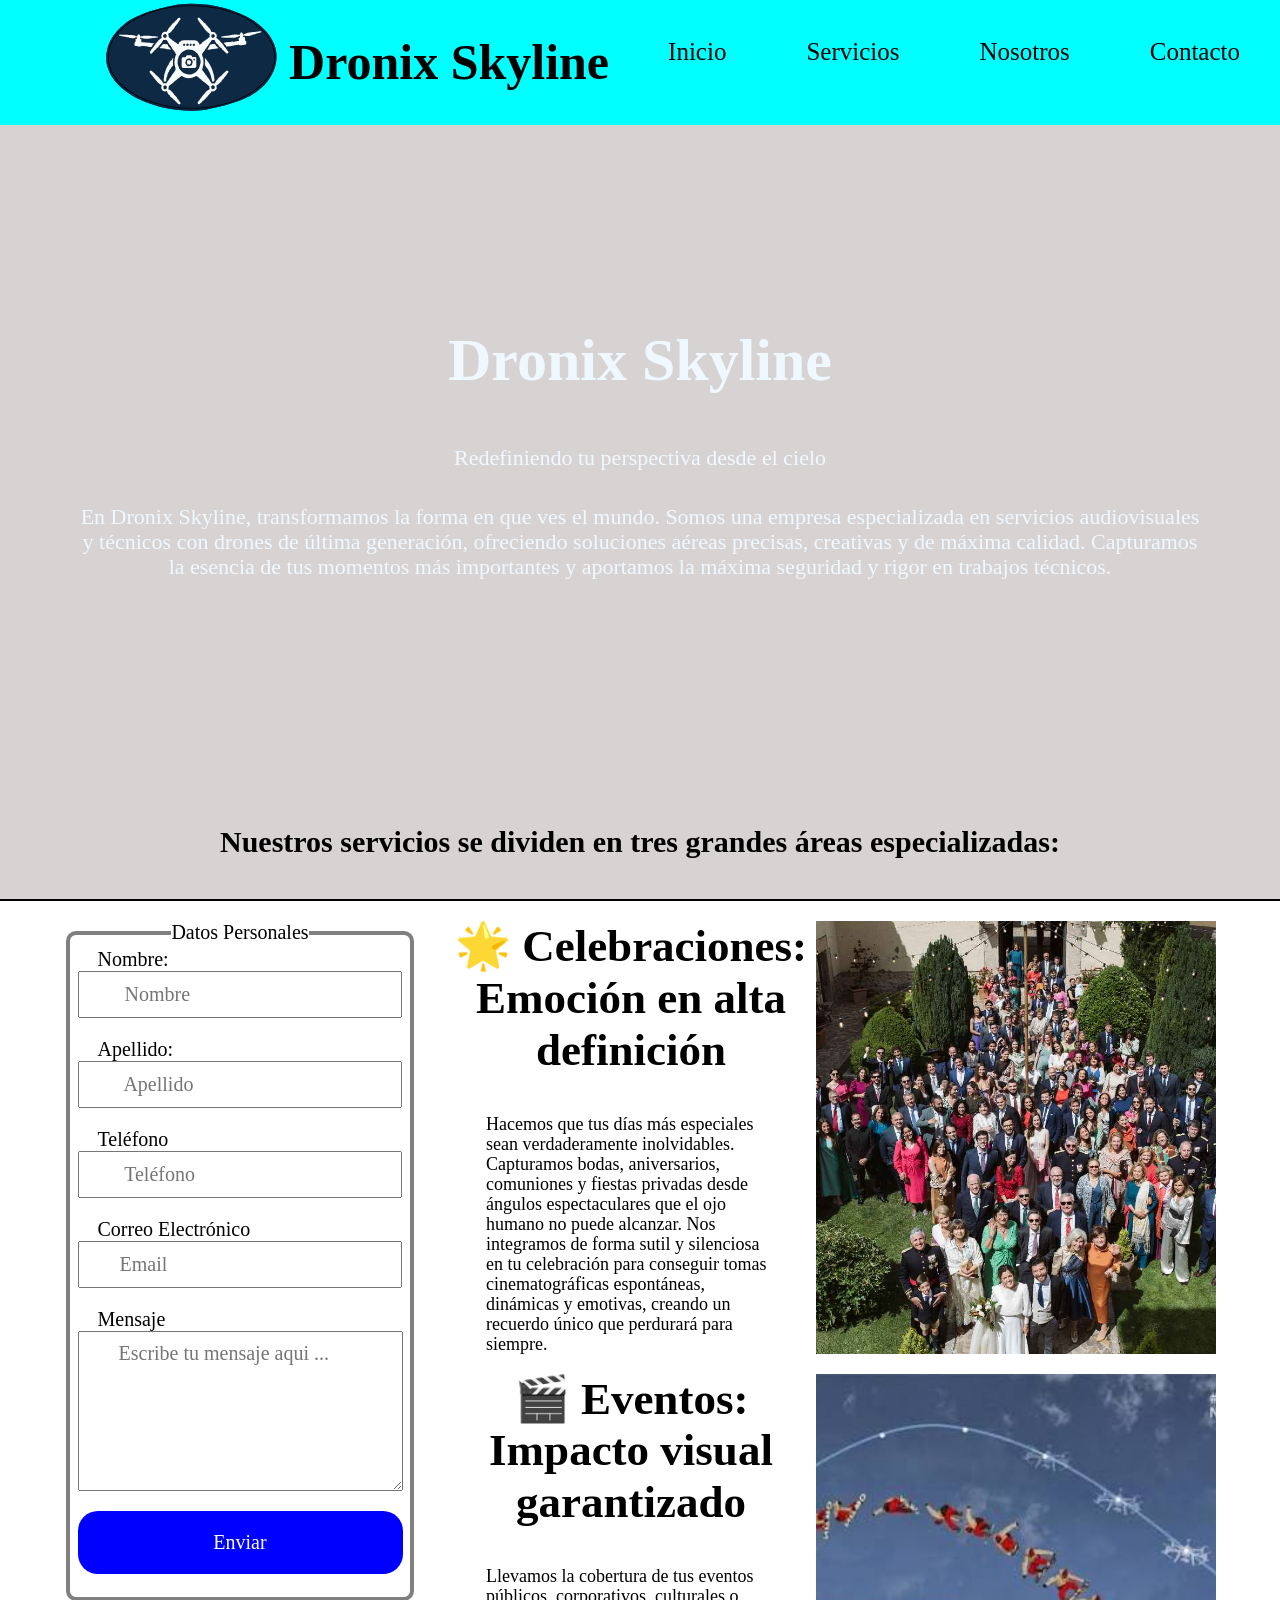
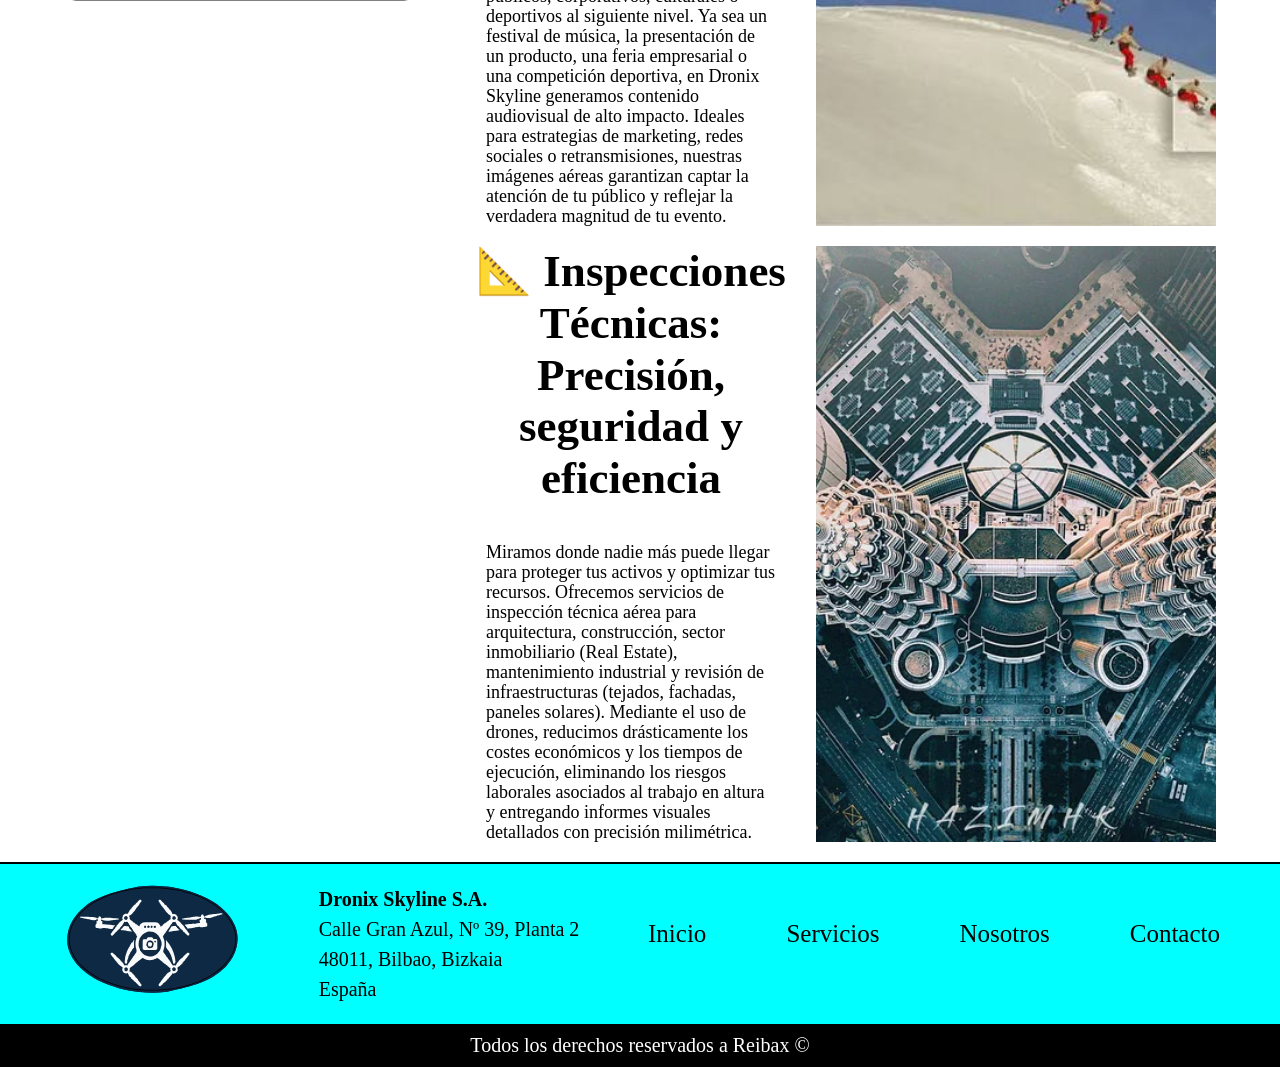
==== index.html @ 25b969e3 "feat:cambios nuevos html css pte responsive" ====
<!DOCTYPE html>
<html lang="es">
<head>
    <meta charset="UTF-8">
    <meta name="viewport" content="width=device-width, initial-scale=1.0">
    <meta name="author" content="Reibax &copy">
    <meta name="description" content="Alquiler de drones con piloto.">
    <link rel="icon" href="img/logo.svg" type="image/svg">
    <link rel="stylesheet" href="css/normalize.css">
    <link rel="stylesheet" href="css/style.css">
    <title>Dronix Skyline</title>
</head>
<body>
    <header>
        <div class="header__logo">
            <img src="img/logo.svg" width="200px" height="120px" alt="logo">
            <h1>Dronix Skyline</h1>
        </div>
        <nav >
            <a href="index.html">Inicio</a>
            <a href="servicios.html">Servicios</a>
            <a href="nosotros.html">Nosotros</a>
            <a href="contacto.html">Contacto</a>
        </nav>
    </header> 

    <section class="descripcion ">
        <div class="descripcion__intro ">
            <!-- <div class="descripcion__video"> -->
                    <video autoplay muted loop >
                        <source src=" img/video drone-1.mp4" type="video/mp4">
                    </video>
            <!-- </div> -->
                <div class="descripcion__text">
                    <div class="descripcion__text--grup">
                        <h2>Dronix Skyline </h2>
                        <p>Redefiniendo tu perspectiva desde el cielo</p>
                        <p>En Dronix Skyline, transformamos la forma en que ves el mundo. Somos una empresa especializada en servicios audiovisuales y técnicos con drones de última generación, ofreciendo soluciones aéreas precisas, creativas y de máxima calidad. Capturamos la esencia de tus momentos más importantes y aportamos la máxima seguridad y rigor en trabajos técnicos.</p>
                    </div>
                </div>    
         </div>   <!--  fin  descripcion--intro -->
         
        <h3 class="descripcion__fin">Nuestros servicios se dividen en tres grandes áreas especializadas:</h3>

        <!-- <img src="img/drone-job3.jpg" alt="image dron"> -->
    </section>
    <menu class="menu_index" >
         <aside class="aside_index">
            <form action="presupuesto.php" method="post">
                <fieldset class="fieldset_index">
                    <legend>Datos Personales</legend>
                        <label for="nombre">Nombre:</label>
                        <input type="text" id="nombre" name="nombre" placeholder=" Nombre">
                        <label for="apellido">Apellido:</label>
                        <input type="text" id="apellido" name="apellido" placeholder=" Apellido">
                        <label for="telefono">Teléfono</label>
                        <input type="tel" id="telefono" name="telefono" placeholder=" Teléfono">
                        <label for="email">Correo Electrónico </label>
                        <input type="email" id="email" name="email" placeholder="Email">
                        <label for="mensaje">Mensaje</label>
                        <textarea name="mensaje" id="mensaje" rows="6" cols="20" placeholder="Escribe tu mensaje aqui ..."></textarea>
                        <button class="button_index" type="submit">Enviar</button>
                </fieldset>  
                
                <!-- <fieldset>
                    <legend>Presupuesto</legend>
                        <label for="fecha-cita">Fecha: </label>
                        <input type="date" id="fecha-cita" name="fecha-cita">
                        <label for="trabajo">Trabajo</label>
                        <select name="trabajo" id="trabajo">
                            <option value="">--Selecciona trabajo--</option>
                            <option value="celebraciones">Celebraciones</option>
                            <option value="eventos">Eventos</option>
                            <option value="inspecciones">Inspecciones</option>
                        </select>
                        
                        <label for="subir-img">Envia Fotos</label>
                        <input type="file" id="subir-foto" name="foto" accept="image/*" >
                        
                </fieldset> -->

            </form>

        </aside>
        <div class="article_index">
            <article class="article">
                <div class="article--text">
                    <h2>🌟 Celebraciones: <br> <span>Emoción en alta definición</span></h2>

                    <p>Hacemos que tus días más especiales sean verdaderamente inolvidables. Capturamos bodas, aniversarios, comuniones y fiestas privadas desde ángulos espectaculares que el ojo humano no puede alcanzar. Nos integramos de forma sutil y silenciosa en tu celebración para conseguir tomas cinematográficas espontáneas, dinámicas y emotivas, creando un recuerdo único que perdurará para siempre.</p>
                </div>
                <img class="article_img" src="img/dron-bodas.jpg" alt="image wedding">
            </article>

            <article class="article">
                <div class="article--text">
                    <h2>🎬 Eventos: <br> <span>Impacto visual garantizado</span> </h2>

                    <p>Llevamos la cobertura de tus eventos públicos, corporativos, culturales o deportivos al siguiente nivel. Ya sea un festival de música, la presentación de un producto, una feria empresarial o una competición deportiva, en Dronix Skyline generamos contenido audiovisual de alto impacto. Ideales para estrategias de marketing, redes sociales o retransmisiones, nuestras imágenes aéreas garantizan captar la atención de tu público y reflejar la verdadera magnitud de tu evento.</p>
                </div>
                <img class="article_img" src="img/drone-job.jpeg" alt="image sport">
            </article>
            
            <article class="article">
                <div class="article--text">
                    <h2>📐 Inspecciones Técnicas: <br> <span>Precisión, seguridad y eficiencia</span> </h2>

                    <p>Miramos donde nadie más puede llegar para proteger tus activos y optimizar tus recursos. Ofrecemos servicios de inspección técnica aérea para arquitectura, construcción, sector inmobiliario (Real Estate), mantenimiento industrial y revisión de infraestructuras (tejados, fachadas, paneles solares). Mediante el uso de drones, reducimos drásticamente los costes económicos y los tiempos de ejecución, eliminando los riesgos laborales asociados al trabajo en altura y entregando informes visuales detallados con precisión milimétrica.</p>
                </div>
                <img class="article_img" src="img/drone-twin.webp" alt="image towers">
            </article>
       
         </div> <!--  fin article -->
       
    </menu>
    <section>

    </section>
    <footer>
        <div class="footer">
        <img src="img/logo.svg" width="200px" height="120px" alt="logo">
        <address class="direccion-contacto" data-latitud="43.236" data-longitud="-2.968">
        <strong>Dronix Skyline S.A.</strong><br>
        Calle Gran Azul, Nº 39, Planta 2<br>
        48011, Bilbao, Bizkaia<br>
        España
        </address>
        <nav>
            <a href="index.html">Inicio</a>
            <a href="servicios.html">Servicios</a>
            <a href="nosotros.html">Nosotros</a>
            <a href="contacto.html">Contacto</a>
        </nav>
        </div>
        <div class="copy">
        <p>Todos los derechos reservados a Reibax &copy</p>
        </div>
    </footer>    
</body>
</html>
---- css/style.css ----
/*-------------------------------------------------------------- 
                     Estilos Generales 
---------------------------------------------------------------*/
@import url("css/variables.css"); 

html {
  box-sizing: border-box;
  font-size: 62.5%; /* 1 rem = 10px */  
}
*, *:before, *:after {
  box-sizing: inherit;
}

/*------------------------------------
 Comunes 
 ------------------------------------*/
 h1 {
  font-size: 5rem;

 }
 h2 {
  font-size: 4.5rem;
 
}
 h3 {
  font-size: 3rem;
 
}
a {
  text-decoration: none;
  font-size: 2rem;
  color: black;
}
p {
  font-size: 1.8rem;
}
.contenedor {
  max-width: 120rem;
  width: 90%;
  margin: 0 auto;
}

/*------------------------------------------------------------
                         Header                               
------------------------------------------------------------*/     

header {
  background-color: aqua;

}
.header__logo {
  display: flex;
  flex-direction: column;
  justify-content: center;
  align-items: center;
  width: 100%;
  padding-left: 0 ;

}
@media (min-width: 480px) {
  .header__logo {
    display: flex;
    flex-direction: row;
    justify-content: center;
    align-items: center;
    
}
}

@media (min-width: 480px) {
    header {
      display: flex;
      justify-content:space-around;

      margin-bottom: 0  ;
    }
}
nav {
  display: flex;
  flex-direction: column;
  align-items: center;
  margin-right: 4rem;
}
a {
  font-size: 3rem;
  margin-bottom: 2rem;
}
@media (min-width: 768px) {
  nav{
    display: flex;
    flex-direction: row;
    justify-content: space-around;
    align-items: center;
    gap: 8rem;
    a {
      font-size: 2.5rem;
    }
  }
    
}
header img {
  margin-left: 3rem;
}
/* Section  */


.descripcion {
  background-color: rgb(215, 211, 211);
  text-align: center;
}

.descripcion__intro {
  position: relative;

}  
.descripcion__text {
  position: absolute;
  background: linear-gradient(  rgba(0,0,0, 50%) );
  inset: 0;
  display: flex;
  align-items: center;
  justify-content: center;

  }
.descripcion__text--grup {
  color: aliceblue;
  margin: 0;
}
@media (min-width: 768px) {
  .descripcion__text--grup h2 {
  font-size: 10rem;
}  
}
@media (min-width: 480px) {
  .descripcion__text--grup h2 {
  font-size: 6rem;
}  
}
.descripcion__text--grup p {
  font-size: 1.5rem;
  color: aliceblue;
  margin: 2rem 5rem;
}
@media (min-width: 786px) {
  .descripcion__text--grup p {
  font-size: 3rem;
  margin: 5rem 12rem;
}
}
@media (min-width: 480px) {
    .descripcion__text p {
      font-size: 2.2rem;
      margin: 3.3rem 8rem;
    }
}

video {
  display: block;
  width: auto;
  }
@media (min-width: 480px) {
    video {
      width: 100%;
    }
}

 

.descripcion__fin {
  border-bottom: 2px solid black;
  margin: 2rem auto;
  padding: 4rem ;
}
/* @media (min-width: 480px) {
  .descripcion__fin {
    margin: 4rem auto;
    padding: 4rem ;  
} */
/* Menu */

.menu_index {
  display: flex;
  flex-direction: column-reverse;
}
  
@media (min-width: 480px) {
  .menu_index {
    display: flex; 
    flex-direction: row;
    width: 90%;
    margin: 2rem auto; 
    padding: 0;
}
}
.article_index {
  display: flex;
  flex-direction: column;
  /* align-items: center; */
  /* justify-content: center; */
  gap: 2rem;
}
.article {
  display: flex;

}
.article--text {
  
text-align: center;
padding: 0;
}
.article--text h2 {
  margin-top: 0;
}
.article--text p{
  font-size: 1.8rem;
  line-height: 2rem;
  margin: 0 4rem;
  text-align: left;

}
.article_img {
  height: 100%;
  width: 40rem;
  object-fit: cover;
  margin-bottom: 4rem;
  
}
/* .article--volamos {
  display: grid;
  grid-template-columns: repeat(1, 1fr);
  text-align: center;
  padding-right: 4rem;
} */

/* Formulario */

.aside_index {
  margin-right: 3rem;
  
}
.fieldset_index {
  height: 68rem;
  border: 4px solid grey;
  border-radius: 1rem;
  
}
legend {
  text-align: center;
  font-size: 2rem;
  
}

input ,textarea {
  display: block;
  /* width: 95%; */
  margin-bottom: 2rem; 
  padding: 1rem 4rem;
  text-align: left;
  font-size: 2rem;
}
label {
  font-size: 2rem;
  padding: 2rem;
}
.button_index {
  border: none;
  border-radius: 2rem;
  text-align: center;
  color: white;
  font-size: 2rem;
  width: 100%;
  padding: 2rem 5rem;
  background-color: blue;
  cursor: pointer;
}

/* Footer */

.footer {
  background-color: aqua;
  display: flex;
  justify-content: space-between;
  align-items: center;
  margin: 0 ;
  border-top: 2px solid black;
  padding: 2rem ;
  
}
footer img {
  margin-left: 3rem;
}
.copy {
  background-color: black;
  text-align: center;
  
}
.direccion-contacto {
  font-style: normal; /* Por defecto <address> pone el texto en cursiva; esto lo vuelve normal */
  line-height: 1.5;
  font-size: 2rem;
  color: black;
}
.copy p {
  font-size: 2rem;
  color: white;
  margin: 0;
  padding: 1rem 0;

}

/* Servicios */

.servicios_tipo {
  display: flex;
}
.servicios_text {
  margin: 0 5rem;
}
.servicios_text p {
  font-size: 2rem;
  font-weight: 2;
}


.servicios_imagen {
  height: 50rem;
  width: 50rem;
  object-fit: cover;
}


/* Nosotros */
.volamos {
  text-align: center;
  margin: 0;
  padding-bottom: 2rem;

}
.volamos h3 {
  font-size: 4rem;
}
.volamos p {
  font-size: 2rem;
  font-weight: 2;
}
.imagenes {
  display: grid;
  grid-template-columns: repeat(3, 1fr);
  gap: 2rem;
  margin-bottom: 4rem;
  
  
}
:first-child {
  grid-column: 1 / 3;
  /* grid-row: 1 / 3; */
}
:nth-child(3) {
  grid-column: 2 / 3;
}
:last-child {
  grid-row: 2 / 3;
}
.imagenes_imagen {
  width: 100%;
  height: 35rem;
  object-fit: cover;
  
}
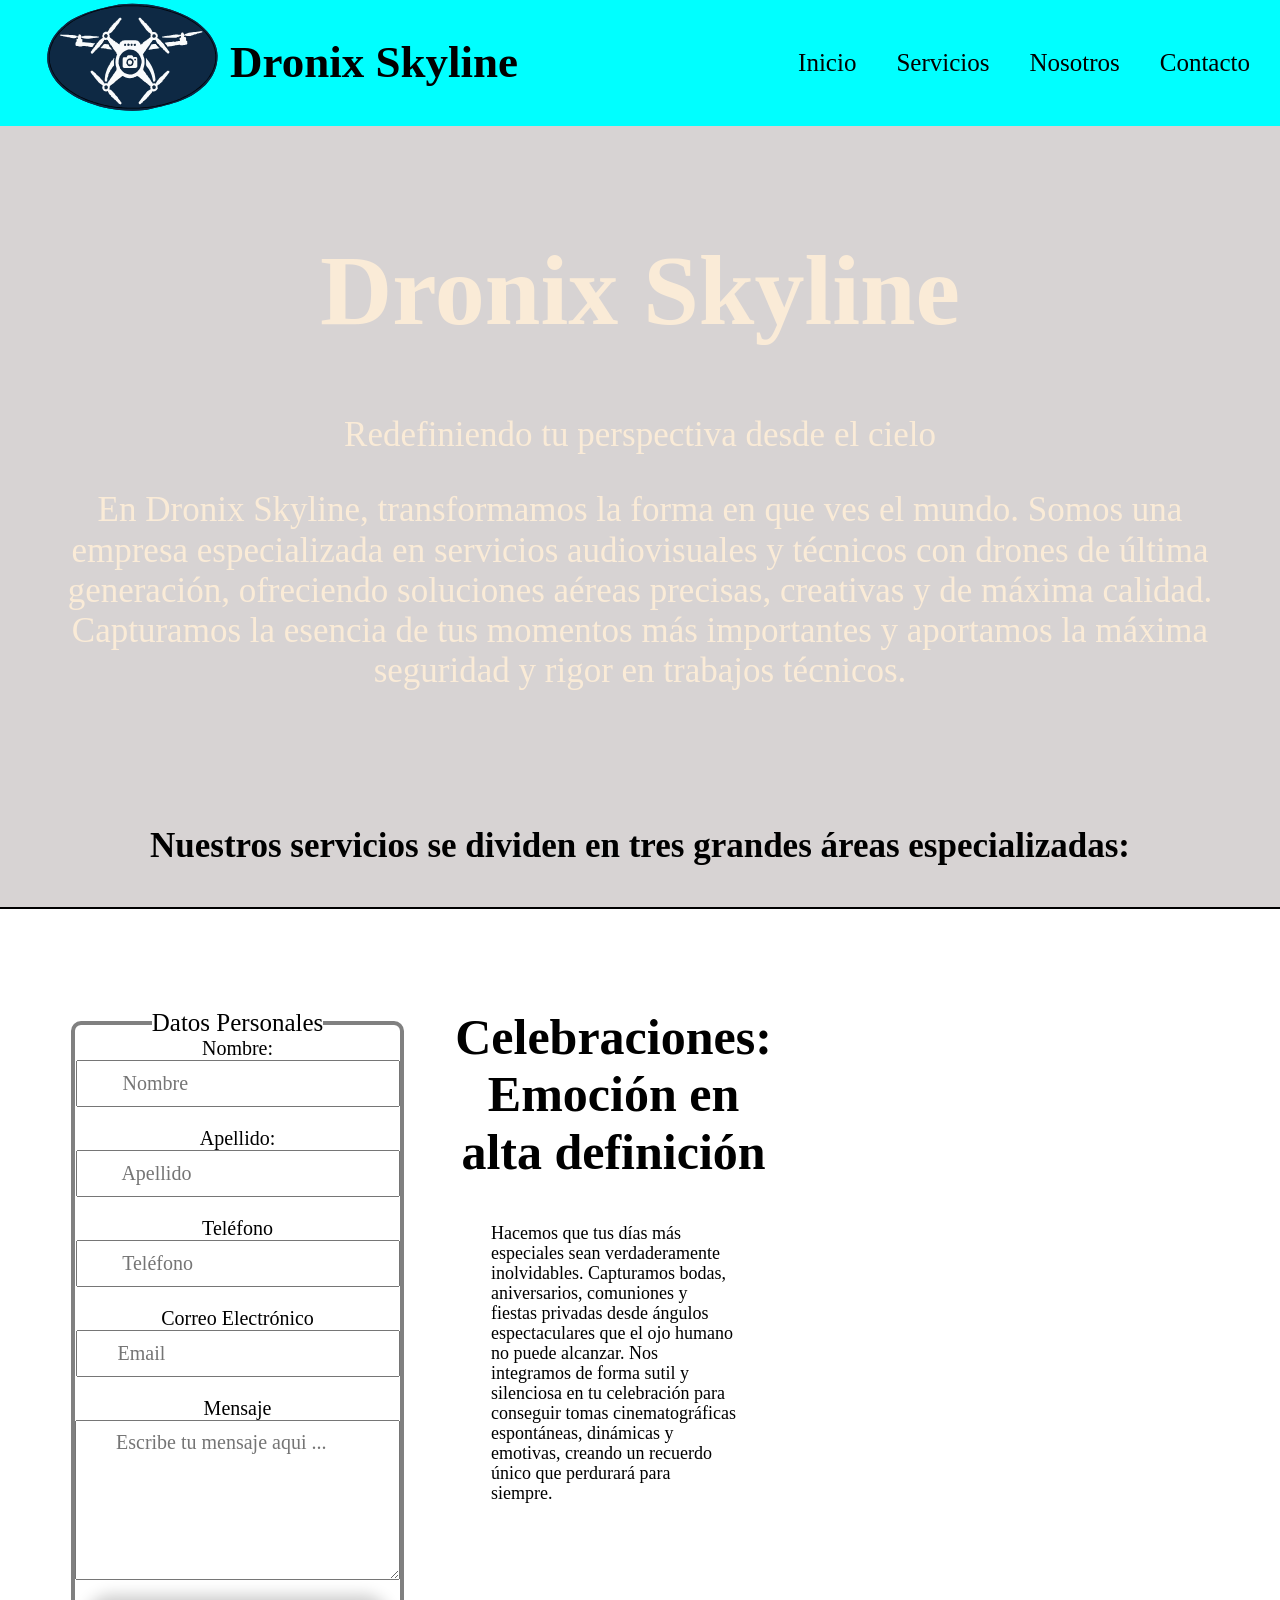
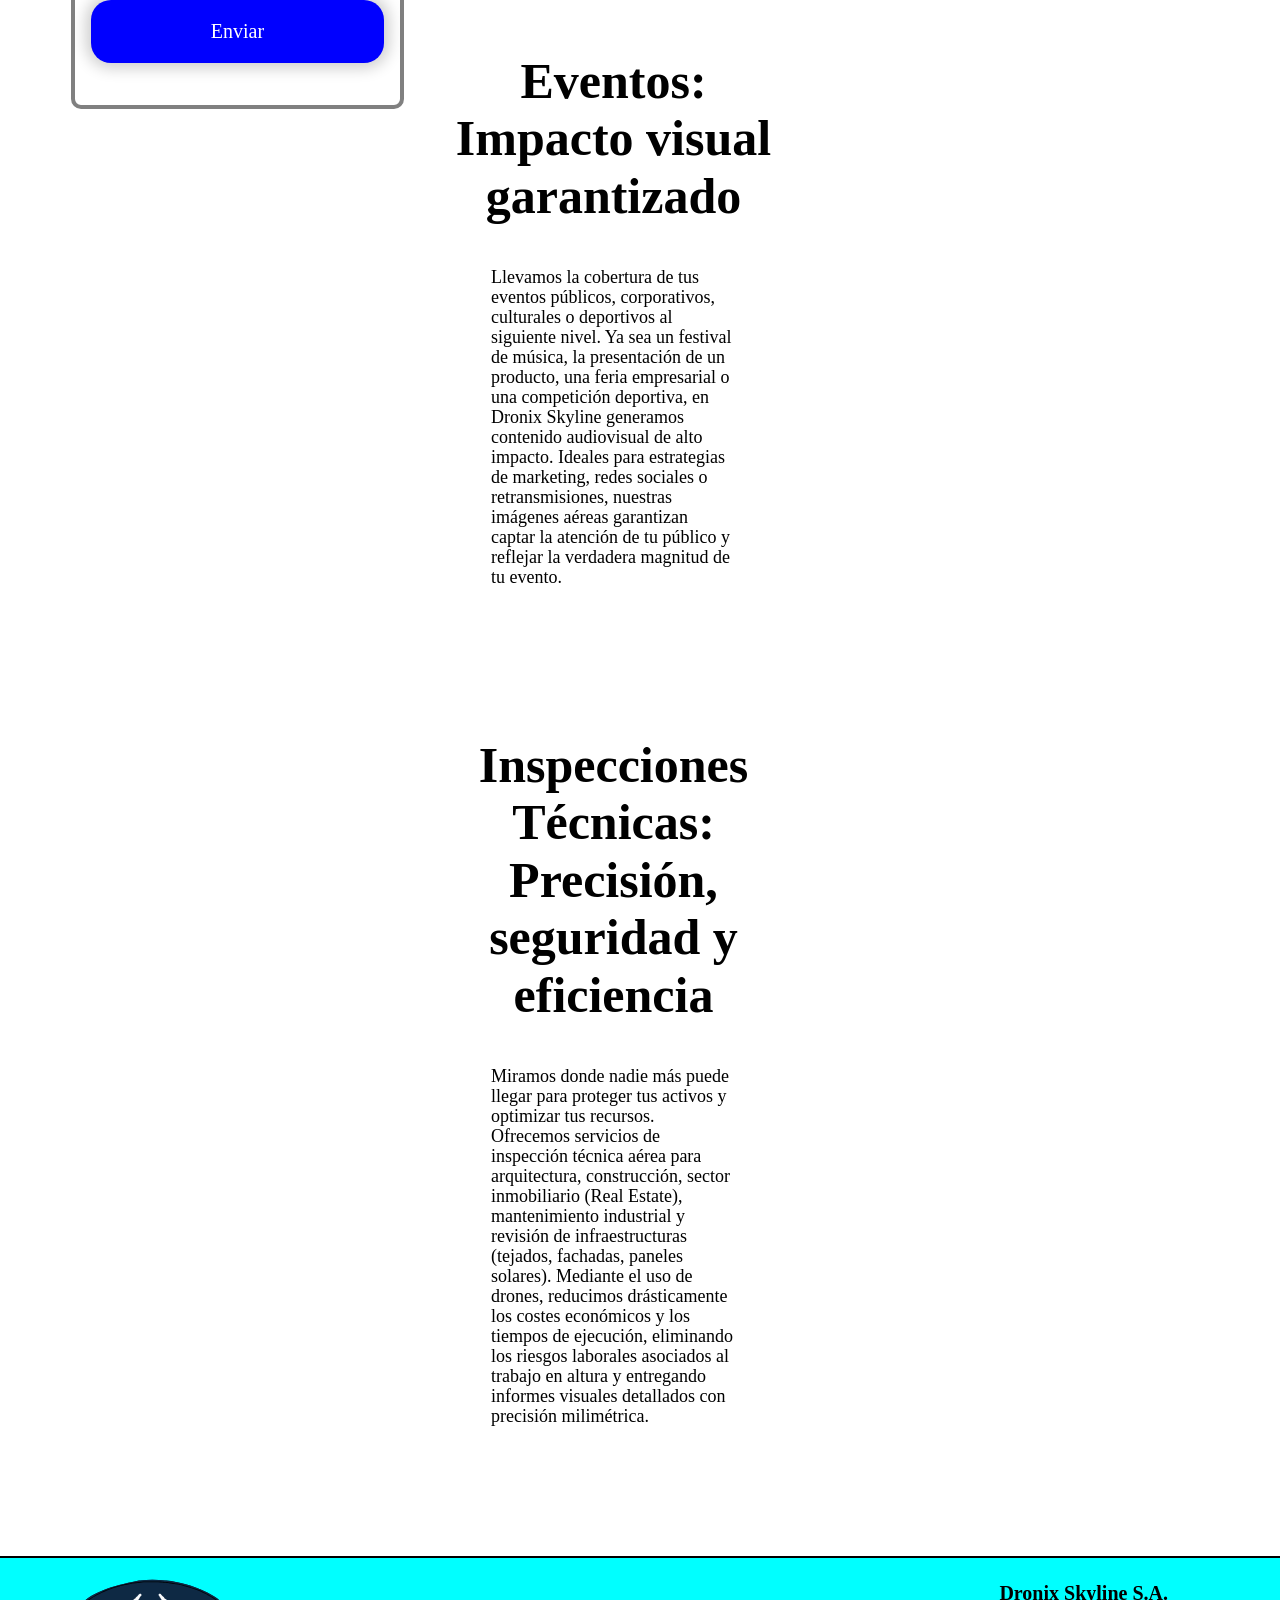
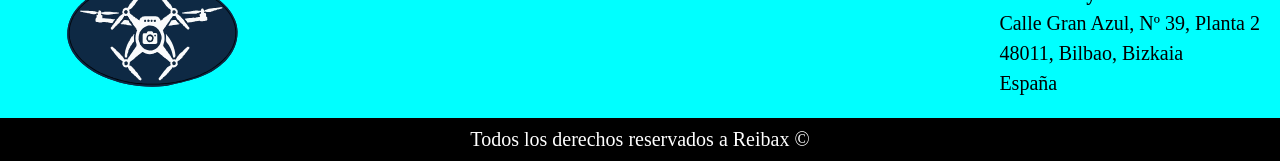
==== commit d04194d5: "feat:index terminado ambos modos" ====
--- a/index.html
+++ b/index.html
@@ -11,40 +11,46 @@
     <title>Dronix Skyline</title>
 </head>
 <body>
-    <header>
+    <header class="header">
         <div class="header__logo">
-            <img src="img/logo.svg" width="200px" height="120px" alt="logo">
-            <h1>Dronix Skyline</h1>
+            <div class="header__logo--img">
+                <img src="img/logo.svg" width="200px" height="120px" alt="logo">
+            </div>
+            <div class="header__text">
+                <h2>Dronix Skyline</h2>
+            </div>
         </div>
-        <nav >
-            <a href="index.html">Inicio</a>
-            <a href="servicios.html">Servicios</a>
-            <a href="nosotros.html">Nosotros</a>
-            <a href="contacto.html">Contacto</a>
+        <nav class="header__nav">
+            <a class="header__nav--enlace"  href="index.html">Inicio</a>
+            <a class="header__nav--enlace"  href="servicios.html">Servicios</a>
+            <a class="header__nav--enlace"  href="nosotros.html">Nosotros</a>
+            <a class="header__nav--enlace"  href="contacto.html">Contacto</a>
         </nav>
     </header> 
 
     <section class="descripcion ">
         <div class="descripcion__intro ">
-            <!-- <div class="descripcion__video"> -->
-                    <video autoplay muted loop >
-                        <source src=" img/video drone-1.mp4" type="video/mp4">
-                    </video>
-            <!-- </div> -->
-                <div class="descripcion__text">
-                    <div class="descripcion__text--grup">
-                        <h2>Dronix Skyline </h2>
-                        <p>Redefiniendo tu perspectiva desde el cielo</p>
-                        <p>En Dronix Skyline, transformamos la forma en que ves el mundo. Somos una empresa especializada en servicios audiovisuales y técnicos con drones de última generación, ofreciendo soluciones aéreas precisas, creativas y de máxima calidad. Capturamos la esencia de tus momentos más importantes y aportamos la máxima seguridad y rigor en trabajos técnicos.</p>
-                    </div>
-                </div>    
+            <video class="descripcion__video" autoplay muted loop >
+                <source src=" img/video drone-1.mp4" type="video/mp4">
+            </video>
+            <div class="descripcion__text">
+                <div class="descripcion__text--grup contenedor">
+                    <h1>Dronix Skyline </h1>
+                    <p>Redefiniendo tu perspectiva desde el cielo</p>
+                    <p>En Dronix Skyline, transformamos la forma en que ves el mundo. Somos una empresa especializada en servicios audiovisuales y técnicos con drones de última generación, ofreciendo soluciones aéreas precisas, creativas y de máxima calidad. Capturamos la esencia de tus momentos más importantes y aportamos la máxima seguridad y rigor en trabajos técnicos.</p>
+                </div>
+            </div>    
          </div>   <!--  fin  descripcion--intro -->
          
         <h3 class="descripcion__fin">Nuestros servicios se dividen en tres grandes áreas especializadas:</h3>
 
         <!-- <img src="img/drone-job3.jpg" alt="image dron"> -->
     </section>
+
+
     <menu class="menu_index" >
+
+
          <aside class="aside_index">
             <form action="presupuesto.php" method="post">
                 <fieldset class="fieldset_index">
@@ -61,56 +67,50 @@
                         <textarea name="mensaje" id="mensaje" rows="6" cols="20" placeholder="Escribe tu mensaje aqui ..."></textarea>
                         <button class="button_index" type="submit">Enviar</button>
                 </fieldset>  
-                
-                <!-- <fieldset>
-                    <legend>Presupuesto</legend>
-                        <label for="fecha-cita">Fecha: </label>
-                        <input type="date" id="fecha-cita" name="fecha-cita">
-                        <label for="trabajo">Trabajo</label>
-                        <select name="trabajo" id="trabajo">
-                            <option value="">--Selecciona trabajo--</option>
-                            <option value="celebraciones">Celebraciones</option>
-                            <option value="eventos">Eventos</option>
-                            <option value="inspecciones">Inspecciones</option>
-                        </select>
-                        
-                        <label for="subir-img">Envia Fotos</label>
-                        <input type="file" id="subir-foto" name="foto" accept="image/*" >
-                        
-                </fieldset> -->
-
             </form>
 
         </aside>
+
+
         <div class="article_index">
-            <article class="article">
+            <article class="article__1">
+
                 <div class="article--text">
-                    <h2>🌟 Celebraciones: <br> <span>Emoción en alta definición</span></h2>
+                    <h2> Celebraciones: <br> <span>Emoción en alta definición</span></h2>
 
                     <p>Hacemos que tus días más especiales sean verdaderamente inolvidables. Capturamos bodas, aniversarios, comuniones y fiestas privadas desde ángulos espectaculares que el ojo humano no puede alcanzar. Nos integramos de forma sutil y silenciosa en tu celebración para conseguir tomas cinematográficas espontáneas, dinámicas y emotivas, creando un recuerdo único que perdurará para siempre.</p>
                 </div>
-                <img class="article_img" src="img/dron-bodas.jpg" alt="image wedding">
+                <div class="article__img">
+                    <video class="article__video" autoplay muted loop >
+                        <source src="img/boda-video1.m4v" type="video/mp4">
+                    </video>
+                </div>
             </article>
 
-            <article class="article">
+            <article class="article__2">
                 <div class="article--text">
-                    <h2>🎬 Eventos: <br> <span>Impacto visual garantizado</span> </h2>
+                    <h2> Eventos: <br> <span>Impacto visual garantizado</span> </h2>
 
                     <p>Llevamos la cobertura de tus eventos públicos, corporativos, culturales o deportivos al siguiente nivel. Ya sea un festival de música, la presentación de un producto, una feria empresarial o una competición deportiva, en Dronix Skyline generamos contenido audiovisual de alto impacto. Ideales para estrategias de marketing, redes sociales o retransmisiones, nuestras imágenes aéreas garantizan captar la atención de tu público y reflejar la verdadera magnitud de tu evento.</p>
                 </div>
-                <img class="article_img" src="img/drone-job.jpeg" alt="image sport">
+                <video class="article__video" autoplay muted loop >
+                    <source src="img/snow-video1.m4v" type="video/mp4">
+                </video>
             </article>
             
-            <article class="article">
+            <article class="article__3">
                 <div class="article--text">
-                    <h2>📐 Inspecciones Técnicas: <br> <span>Precisión, seguridad y eficiencia</span> </h2>
+                    <h2> Inspecciones Técnicas: <br> <span>Precisión, seguridad y eficiencia</span> </h2>
 
                     <p>Miramos donde nadie más puede llegar para proteger tus activos y optimizar tus recursos. Ofrecemos servicios de inspección técnica aérea para arquitectura, construcción, sector inmobiliario (Real Estate), mantenimiento industrial y revisión de infraestructuras (tejados, fachadas, paneles solares). Mediante el uso de drones, reducimos drásticamente los costes económicos y los tiempos de ejecución, eliminando los riesgos laborales asociados al trabajo en altura y entregando informes visuales detallados con precisión milimétrica.</p>
                 </div>
-                <img class="article_img" src="img/drone-twin.webp" alt="image towers">
+                <video class="article__video" autoplay muted loop >
+                    <source src="img/torre-video1.m4v" type="video/mp4">
+                </video>
             </article>
        
          </div> <!--  fin article -->
+         
        
     </menu>
     <section>
@@ -125,12 +125,12 @@
         48011, Bilbao, Bizkaia<br>
         España
         </address>
-        <nav>
+        <!-- <nav class="header__nav">
             <a href="index.html">Inicio</a>
             <a href="servicios.html">Servicios</a>
             <a href="nosotros.html">Nosotros</a>
             <a href="contacto.html">Contacto</a>
-        </nav>
+        </nav> -->
         </div>
         <div class="copy">
         <p>Todos los derechos reservados a Reibax &copy</p>
--- a/css/style.css
+++ b/css/style.css
@@ -14,26 +14,13 @@
 /*------------------------------------
  Comunes 
  ------------------------------------*/
- h1 {
-  font-size: 5rem;
-
- }
- h2 {
-  font-size: 4.5rem;
- 
-}
- h3 {
-  font-size: 3rem;
- 
-}
+
 a {
   text-decoration: none;
   font-size: 2rem;
   color: black;
 }
-p {
-  font-size: 1.8rem;
-}
+
 .contenedor {
   max-width: 120rem;
   width: 90%;
@@ -44,15 +31,48 @@
                          Header                               
 ------------------------------------------------------------*/     
 
-header {
+.header {
   background-color: aqua;
-
-}
+  display: flex;
+  flex-direction: column;
+  align-items:stretch;
+
+}
+@media (min-width: 480px) {
+    .header {
+      display: flex;
+      flex-direction: row;
+      justify-content:space-evenly;
+      /* align-items: center; */
+    }
+}
+.header__logo--img {
+  margin-left:  6rem;
+  padding: 2rem auto 0 auto;
+}
+@media (min-width: 480px) {
+    .header__logo--img {
+      margin-left: 0;
+    }
+}
+.header__text {
+  text-align: center;
+  font-size: 3rem;
+  padding: 0 auto;
+  margin: -1.5rem auto;
+}
+@media (min-width: 480px) {
+    .header__text {
+      font-size: 3rem;
+      margin: 0;
+      
+    }
+}
+
 .header__logo {
   display: flex;
   flex-direction: column;
   justify-content: center;
-  align-items: center;
   width: 100%;
   padding-left: 0 ;
 
@@ -61,7 +81,7 @@
   .header__logo {
     display: flex;
     flex-direction: row;
-    justify-content: center;
+    justify-content:left;
     align-items: center;
     
 }
@@ -75,132 +95,149 @@
       margin-bottom: 0  ;
     }
 }
-nav {
+.header__nav {
   display: flex;
   flex-direction: column;
   align-items: center;
-  margin-right: 4rem;
-}
-a {
+
+}
+.header__nav--enlace {
   font-size: 3rem;
-  margin-bottom: 2rem;
-}
-@media (min-width: 768px) {
-  nav{
+  margin:0 auto 2rem auto;
+}
+
+@media (min-width: 480px) {
+  .header__nav {
     display: flex;
     flex-direction: row;
     justify-content: space-around;
     align-items: center;
-    gap: 8rem;
-    a {
-      font-size: 2.5rem;
-    }
-  }
-    
+    gap: 4rem;
+    margin-right: 3rem;
+    
+  }
+  .header__nav--enlace {
+    font-size: 2.5rem;
+    margin: 0;
+    cursor: pointer;
+  } 
 }
 header img {
   margin-left: 3rem;
 }
-/* Section  */
-
+/* -----------------------------------------------------------
+                     Video Section                           
+--------------------------------------------------------------*/
 
 .descripcion {
-  background-color: rgb(215, 211, 211);
-  text-align: center;
-}
-
-.descripcion__intro {
-  position: relative;
-
+    background-color: rgb(215, 211, 211);
+    text-align: center;
+  }
+
+    .descripcion__intro {
+      position: relative;
+  } 
+@media (min-width: 480px) {     
+    .descripcion__text {
+      position: absolute;
+      background: linear-gradient( rgba(0,0,0, 50%) );
+      inset: 0;
+      display: flex;
+      align-items: center;
+      justify-content: center;
+    }
+}
+   
+.descripcion__text--grup {
+    color: black;
+
+  }
+
+.descripcion__text--grup h1 {
+   font-size: 5rem;
 }  
-.descripcion__text {
-  position: absolute;
-  background: linear-gradient(  rgba(0,0,0, 50%) );
-  inset: 0;
-  display: flex;
-  align-items: center;
-  justify-content: center;
-
-  }
-.descripcion__text--grup {
-  color: aliceblue;
-  margin: 0;
-}
-@media (min-width: 768px) {
-  .descripcion__text--grup h2 {
-  font-size: 10rem;
-}  
-}
-@media (min-width: 480px) {
-  .descripcion__text--grup h2 {
-  font-size: 6rem;
-}  
-}
+@media (min-width: 480px) {
+    .descripcion__text--grup {
+      color:antiquewhite;
+    }
+    .descripcion__text--grup h1 {
+      font-size: 10rem;
+    }  
+}
+    
 .descripcion__text--grup p {
-  font-size: 1.5rem;
-  color: aliceblue;
-  margin: 2rem 5rem;
-}
-@media (min-width: 786px) {
-  .descripcion__text--grup p {
-  font-size: 3rem;
-  margin: 5rem 12rem;
-}
-}
-@media (min-width: 480px) {
-    .descripcion__text p {
-      font-size: 2.2rem;
-      margin: 3.3rem 8rem;
-    }
-}
-
-video {
-  display: block;
-  width: auto;
-  }
-@media (min-width: 480px) {
-    video {
-      width: 100%;
-    }
-}
-
- 
-
+    font-size: 2rem;
+}
+@media (min-width: 480px) {
+    .descripcion__text--grup p {
+        font-size: 3.5rem;
+    }
+}
+    
 .descripcion__fin {
   border-bottom: 2px solid black;
   margin: 2rem auto;
   padding: 4rem ;
-}
-/* @media (min-width: 480px) {
+  font-size: 2.5rem;
+  font-weight: bold;
+}
+@media (min-width: 480px) {
   .descripcion__fin {
-    margin: 4rem auto;
-    padding: 4rem ;  
-} */
-/* Menu */
+    font-size: 3.5rem;
+  }
+    
+}  
+
+
+/* --------------------------------------------------------------------------
+                            VIDEO                                            
+-----------------------------------------------------------------------------*/
+
+
+.descripcion__video {
+  display: block;
+  width: auto;
+  max-height: 30rem;
+  }
+@media (min-width: 480px) {
+    .descripcion__video {
+      width: 100%;
+      max-height: 80rem;
+    }
+}
+    
+
+/* ---------------------------------------------------------
+                       Menu                                 
+------------------------------------------------------------*/
 
 .menu_index {
   display: flex;
   flex-direction: column-reverse;
+  margin: 0;
+  padding: 0;
+
 }
   
 @media (min-width: 480px) {
   .menu_index {
     display: flex; 
     flex-direction: row;
-    width: 90%;
-    margin: 2rem auto; 
-    padding: 0;
-}
-}
+    width: 90%; 
+    margin: 5rem auto; 
+
+  }
+}
+
 .article_index {
   display: flex;
   flex-direction: column;
-  /* align-items: center; */
-  /* justify-content: center; */
   gap: 2rem;
 }
+
 .article {
   display: flex;
+  flex-direction: column;
 
 }
 .article--text {
@@ -208,51 +245,88 @@
 text-align: center;
 padding: 0;
 }
+@media (min-width: 480px) {
+    .article--text{
+      margin: 0 4rem;
+    }
+}
 .article--text h2 {
+  font-size: 3rem;
   margin-top: 0;
+}
+@media (min-width: 480px) {
+    .article--text h2 {
+      font-size: 5rem;
+    }
+    
 }
 .article--text p{
   font-size: 1.8rem;
   line-height: 2rem;
   margin: 0 4rem;
   text-align: left;
-
-}
-.article_img {
-  height: 100%;
-  width: 40rem;
-  object-fit: cover;
-  margin-bottom: 4rem;
-  
-}
-/* .article--volamos {
-  display: grid;
-  grid-template-columns: repeat(1, 1fr);
-  text-align: center;
-  padding-right: 4rem;
-} */
-
-/* Formulario */
+  margin-bottom: 3rem;
+
+}
+@media (min-width: 480px) {
+    .article__1 , .article__2 , .article__3{
+      display: flex;
+      justify-content:space-between;
+      align-items: center;
+      margin: 5rem auto;
+    }
+}
+
+  /*------------- VIDEOS -------------------*/
+
+.article__video {
+  display: block;
+    width: 100%;
+    height: 40rem;
+    object-fit: cover;
+    margin: 0;
+    padding: 0;
+}
+
+@media (min-width: 480px) {
+    .article__video {
+      width: 40rem;
+    }
+}
+
+
+
+
+
+/* ---------------------------------------------------------------
+                         Formulario                               
+-----------------------------------------------------------------*/
 
 .aside_index {
-  margin-right: 3rem;
+  margin: 5rem 0.5rem;
+  /* display: flex;
+  align-items: center; */
   
 }
 .fieldset_index {
-  height: 68rem;
+  height: 70rem;
   border: 4px solid grey;
   border-radius: 1rem;
+  display: flex;
+  flex-direction: column;
+  align-items: center;
+  padding: 0;
   
 }
 legend {
   text-align: center;
-  font-size: 2rem;
+  font-size: 2.5rem;
+
   
 }
 
 input ,textarea {
   display: block;
-  /* width: 95%; */
   margin-bottom: 2rem; 
   padding: 1rem 4rem;
   text-align: left;
@@ -260,7 +334,7 @@
 }
 label {
   font-size: 2rem;
-  padding: 2rem;
+  padding: 0;
 }
 .button_index {
   border: none;
@@ -268,9 +342,10 @@
   text-align: center;
   color: white;
   font-size: 2rem;
-  width: 100%;
-  padding: 2rem 5rem;
+  width: 90%;
+  padding: 2rem 4rem;
   background-color: blue;
+  box-shadow: 0px 0px 15px 5px rgb(0 0 0 /.20);
   cursor: pointer;
 }
 
@@ -279,12 +354,23 @@
 .footer {
   background-color: aqua;
   display: flex;
-  justify-content: space-between;
+  flex-direction: column;
+  justify-content: center;
   align-items: center;
-  margin: 0 ;
-  border-top: 2px solid black;
-  padding: 2rem ;
-  
+  gap: 2rem;
+
+  
+}
+@media (min-width: 480px) {
+  .footer {
+    display: flex;
+    flex-direction: row;
+    justify-content: space-between;
+    align-items: center;
+    margin: 0 ;
+    border-top: 2px solid black;
+    padding: 2rem ;
+  }
 }
 footer img {
   margin-left: 3rem;
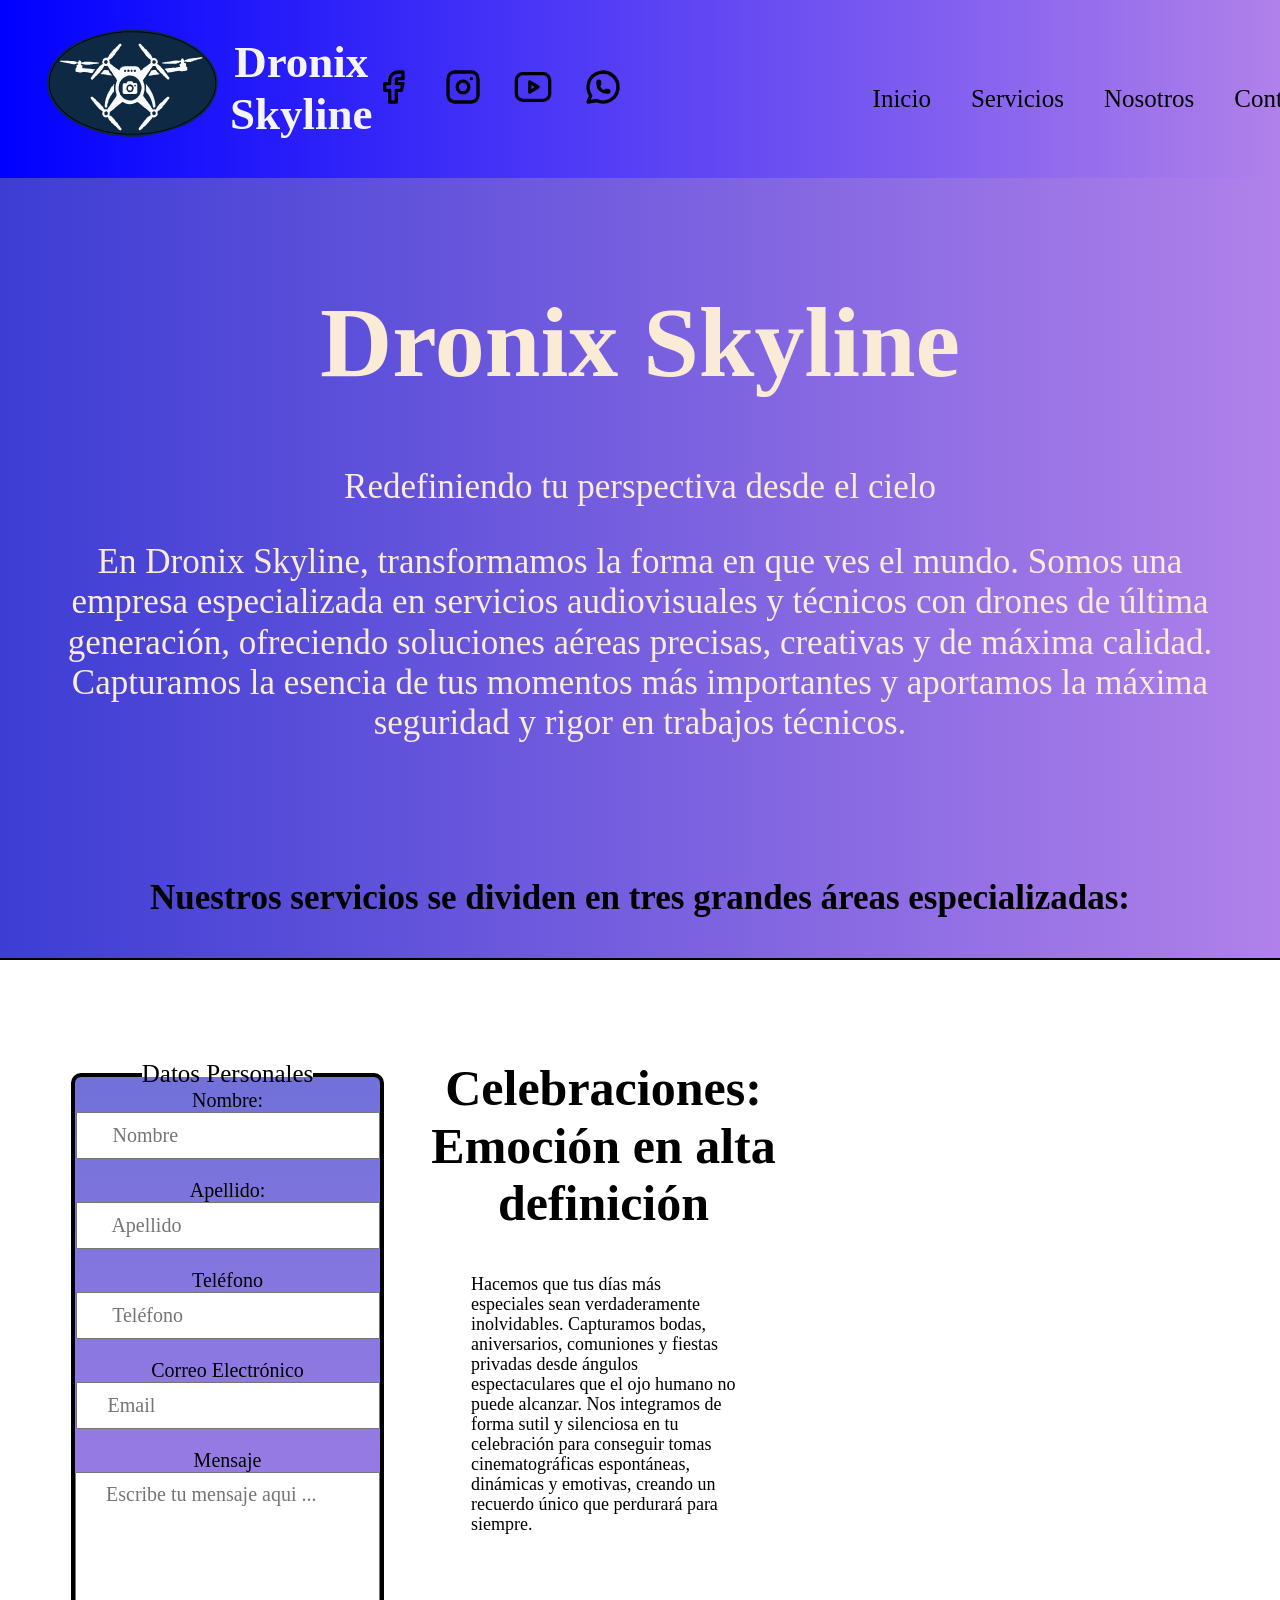
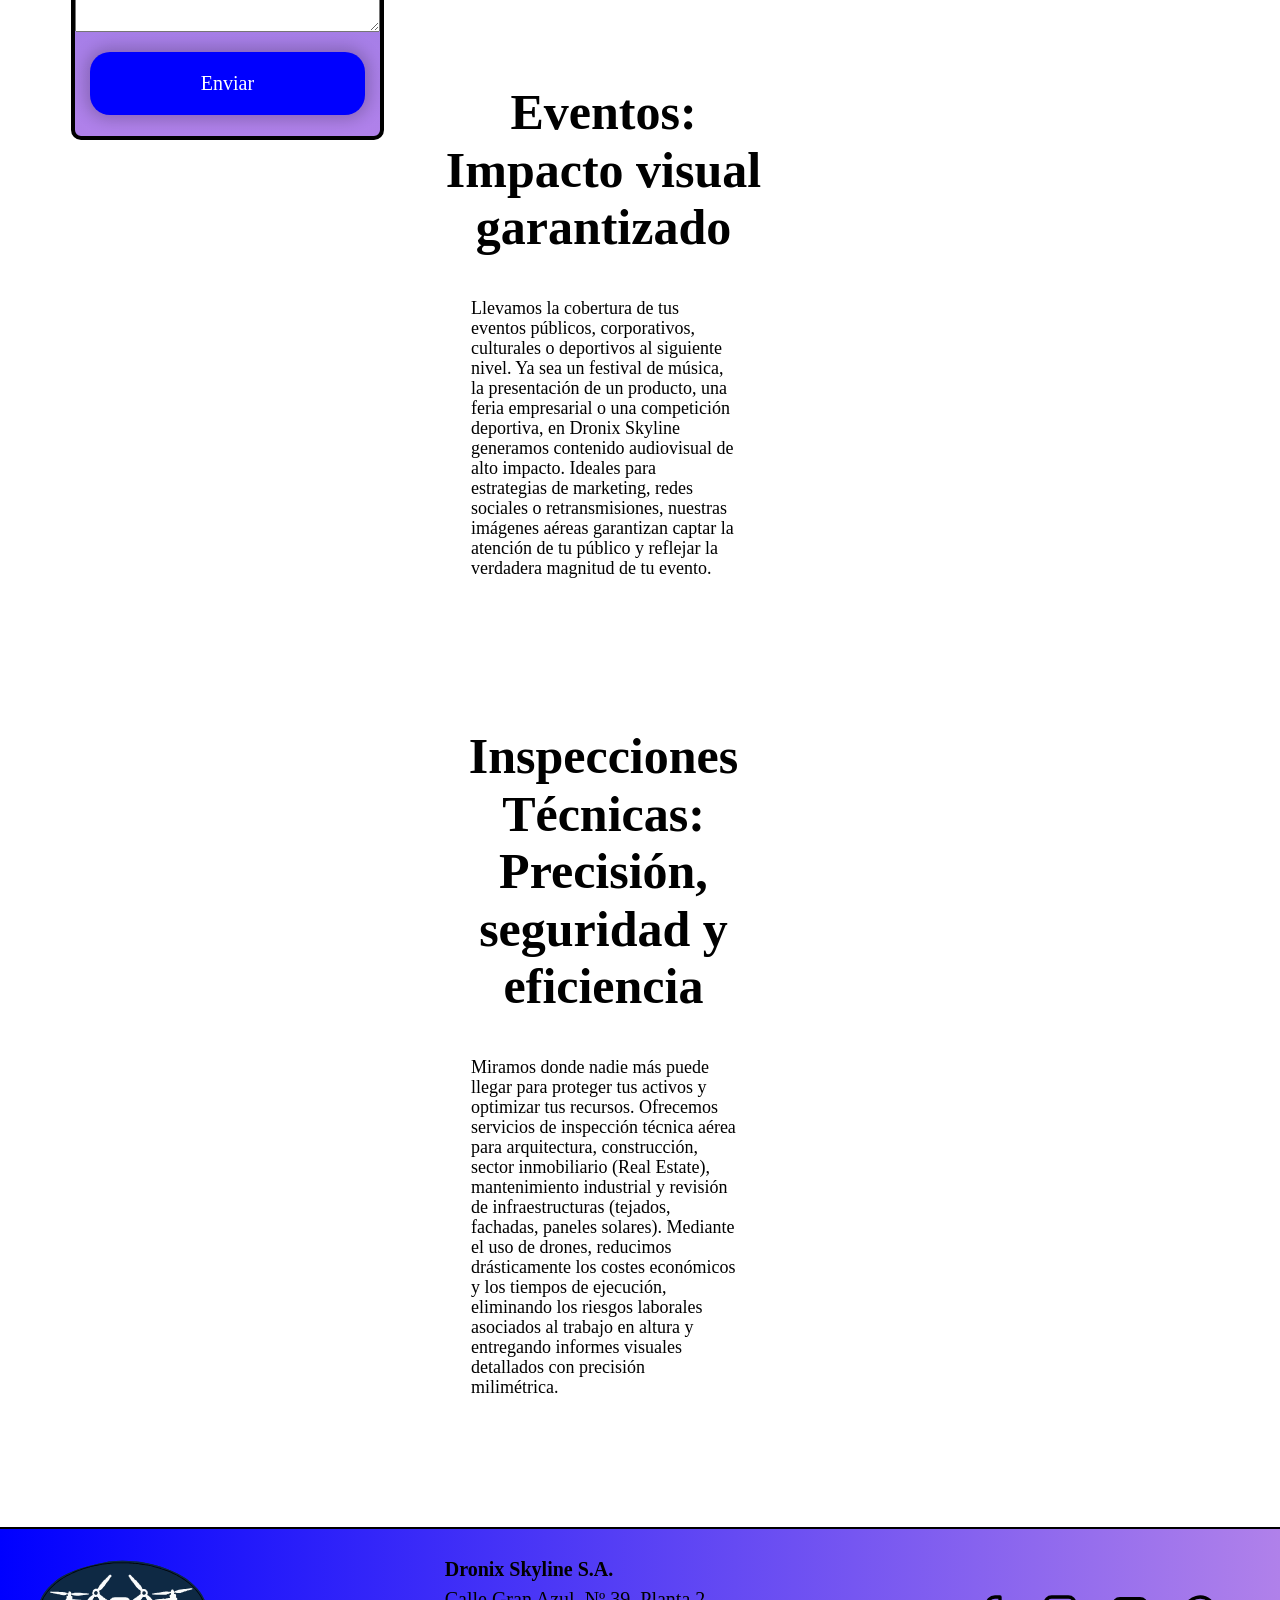
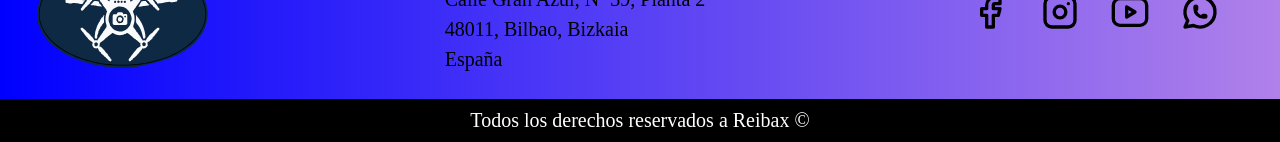
==== commit afdd209e: "feat:nosotros y servicios terminados" ====
--- a/index.html
+++ b/index.html
@@ -20,6 +20,13 @@
                 <h2>Dronix Skyline</h2>
             </div>
         </div>
+
+        <nav class="header__social__net">
+            <a class="social__net--enlace" href="https://www.facebook.com"> <span class="discapacitados">Facebook</span></a>
+            <a class="social__net--enlace" href="https://www.instagram.com"><span class="discapacitados">Instagram</span></a>
+            <a class="social__net--enlace" href="https://www.youtube.com"><span class="discapacitados">YouTube</span></a>
+            <a class="social__net--enlace" href="https://www.whatsapp.com"><span class="discapacitados">Whatsapp</span></a>           
+        </nav>
         <nav class="header__nav">
             <a class="header__nav--enlace"  href="index.html">Inicio</a>
             <a class="header__nav--enlace"  href="servicios.html">Servicios</a>
@@ -118,19 +125,20 @@
     </section>
     <footer>
         <div class="footer">
-        <img src="img/logo.svg" width="200px" height="120px" alt="logo">
+        <img class="footer__logo" src="img/logo.svg" width="200px" height="120px" alt="logo">
         <address class="direccion-contacto" data-latitud="43.236" data-longitud="-2.968">
         <strong>Dronix Skyline S.A.</strong><br>
         Calle Gran Azul, Nº 39, Planta 2<br>
         48011, Bilbao, Bizkaia<br>
         España
         </address>
-        <!-- <nav class="header__nav">
-            <a href="index.html">Inicio</a>
-            <a href="servicios.html">Servicios</a>
-            <a href="nosotros.html">Nosotros</a>
-            <a href="contacto.html">Contacto</a>
-        </nav> -->
+        <nav class="social__net">
+            <a class="social__net--enlace" href="https://www.facebook.com"> <span class="discapacitados">Facebook</span></a>
+            <a class="social__net--enlace" href="https://www.instagram.com"><span class="discapacitados">Instagram</span></a>
+            <a class="social__net--enlace" href="https://www.youtube.com"><span class="discapacitados">YouTube</span></a>
+            <a class="social__net--enlace" href="https://www.whatsapp.com"><span class="discapacitados">Whatsapp</span></a>
+           
+        </nav>
         </div>
         <div class="copy">
         <p>Todos los derechos reservados a Reibax &copy</p>
--- a/css/style.css
+++ b/css/style.css
@@ -15,6 +15,7 @@
  Comunes 
  ------------------------------------*/
 
+ 
 a {
   text-decoration: none;
   font-size: 2rem;
@@ -32,7 +33,7 @@
 ------------------------------------------------------------*/     
 
 .header {
-  background-color: aqua;
+  background: linear-gradient(to right, blue 0%, rgb(176, 129, 234) 100%);
   display: flex;
   flex-direction: column;
   align-items:stretch;
@@ -56,6 +57,7 @@
     }
 }
 .header__text {
+  color: whitesmoke;
   text-align: center;
   font-size: 3rem;
   padding: 0 auto;
@@ -64,8 +66,7 @@
 @media (min-width: 480px) {
     .header__text {
       font-size: 3rem;
-      margin: 0;
-      
+      margin: 0;      
     }
 }
 
@@ -91,14 +92,26 @@
     header {
       display: flex;
       justify-content:space-around;
-
       margin-bottom: 0  ;
     }
 }
+.header__social__net {
+  display: flex;
+  justify-content: center;
+  gap: 3rem;
+
+}
+@media (min-width: 480px) {
+    .header__social__net {
+      align-items: center;
+      margin-right: 25rem;
+    }
+}
 .header__nav {
   display: flex;
   flex-direction: column;
   align-items: center;
+  margin-top: 2rem;
 
 }
 .header__nav--enlace {
@@ -116,7 +129,7 @@
     margin-right: 3rem;
     
   }
-  .header__nav--enlace {
+.header__nav--enlace {
     font-size: 2.5rem;
     margin: 0;
     cursor: pointer;
@@ -130,7 +143,7 @@
 --------------------------------------------------------------*/
 
 .descripcion {
-    background-color: rgb(215, 211, 211);
+    background: linear-gradient(to right, rgb(61, 61, 212) 0%, rgb(176, 129, 234) 100%);
     text-align: center;
   }
 
@@ -140,7 +153,7 @@
 @media (min-width: 480px) {     
     .descripcion__text {
       position: absolute;
-      background: linear-gradient( rgba(0,0,0, 50%) );
+      background: linear-gradient( rgba(11, 32, 221, 30%) );
       inset: 0;
       display: flex;
       align-items: center;
@@ -203,6 +216,7 @@
     .descripcion__video {
       width: 100%;
       max-height: 80rem;
+      object-fit: cover;
     }
 }
     
@@ -304,34 +318,36 @@
 
 .aside_index {
   margin: 5rem 0.5rem;
-  /* display: flex;
-  align-items: center; */
   
 }
 .fieldset_index {
-  height: 70rem;
-  border: 4px solid grey;
+  height: 68rem;
+  border: 4px solid black;
   border-radius: 1rem;
   display: flex;
   flex-direction: column;
   align-items: center;
   padding: 0;
+  background: linear-gradient(to bottom, rgb(113, 113, 217) 0%, rgb(176, 129, 234) 100%);
   
 }
 legend {
   text-align: center;
-  font-size: 2.5rem;
-
-  
-}
-
-input ,textarea {
+  font-size: 2.5rem; 
+}
+
+input {
   display: block;
   margin-bottom: 2rem; 
-  padding: 1rem 4rem;
+  padding: 1rem 3rem;
   text-align: left;
   font-size: 2rem;
 }
+textarea {
+  padding: 1rem 3rem;
+  margin-bottom: 2rem; 
+  font-size: 2rem;
+} 
 label {
   font-size: 2rem;
   padding: 0;
@@ -349,16 +365,18 @@
   cursor: pointer;
 }
 
-/* Footer */
+/* ------------------------------------------------------
+                     Footer                              
+-------------------------------------------------------*/
 
 .footer {
-  background-color: aqua;
+  background: linear-gradient(to right, blue 0%, rgb(176, 129, 234) 100%);
   display: flex;
   flex-direction: column;
   justify-content: center;
   align-items: center;
   gap: 2rem;
-
+  border-top: 2px solid black;
   
 }
 @media (min-width: 480px) {
@@ -367,13 +385,12 @@
     flex-direction: row;
     justify-content: space-between;
     align-items: center;
-    margin: 0 ;
-    border-top: 2px solid black;
+    margin: 0 ;    
     padding: 2rem ;
   }
 }
-footer img {
-  margin-left: 3rem;
+.footer__logo{
+  margin-top: 1rem;
 }
 .copy {
   background-color: black;
@@ -386,6 +403,56 @@
   font-size: 2rem;
   color: black;
 }
+
+/* ---------------------------------------------------
+                    REDES SOCIALES                    
+------------------------------------------------------*/
+
+
+.social__net {
+  margin: 4rem 0;
+  display: flex;
+  gap: 3rem;
+}
+@media (min-width: 480px) {
+  .social__net {
+    margin: 0 4rem ;
+    
+  }
+}
+   
+.social__net--enlace::before{
+  content: '';
+  padding: 2rem;
+  display: inline-block;  
+  width: 3.5rem;
+  height: 3.5rem;
+  background-repeat: no-repeat;
+  background-position: center;
+  background-size: contain;
+}
+.social__net--enlace[href*="facebook"]::before {    /* wildcard */
+  background-image: url(../img/facebook.svg);
+} 
+.social__net--enlace[href*="instagram"]::before {    /* wildcard */
+  background-image: url(../img/instagram.svg);
+} 
+.social__net--enlace[href*="youtube"]::before {    /* wildcard */
+  background-image: url(../img/youtube.svg);
+} 
+.social__net--enlace[href*="whatsapp"]::before {    /* wildcard */
+  background-image: url(../img/whatsapp.svg);
+} 
+.discapacitados {           /*  Oculto el texto para k los ciegos lo oigan */
+  width: 1px;
+  height: 1px;
+  padding: 0;
+  margin: -1px;
+  overflow: hidden;
+  clip: rect(0,0,0,0);
+  border: 0;
+  display: block;
+}
 .copy p {
   font-size: 2rem;
   color: white;
@@ -394,52 +461,125 @@
 
 }
 
-/* Servicios */
-
+/* ---------------------------------------------------
+                   Servicios                          
+------------------------------------------------------*/
+.servicios__menu {
+  padding: 0;
+  margin: 0;
+}
 .servicios_tipo {
   display: flex;
-}
+  flex-direction: column;
+  justify-content: center;
+}
+
 .servicios_text {
-  margin: 0 5rem;
+  margin: 2rem 2rem;
+}
+@media (min-width: 480px) {
+  .servicios_tipo {
+    margin: 2rem 10rem;
+  }
+}
+.servicios_text h2 {
+  font-size: 3.5rem;
+  text-align: left;
+}
+@media (min-width: 480px) {
+  .servicios_text h2 {
+    font-size: 6rem;    
+  }
+}
+.servicios_text span {
+    font-size: 2.5rem;
+    color: rgb(2, 2, 167);
+  }  
+@media (min-width: 480px) {
+  .servicios_text span {
+    font-size: 5rem;
+  }
+    
 }
 .servicios_text p {
   font-size: 2rem;
   font-weight: 2;
 }
-
-
-.servicios_imagen {
-  height: 50rem;
-  width: 50rem;
+@media (min-width: 480px) {
+   .servicios_text p {
+    font-size: 3rem;
+   } 
+}
+
+.servicios_imagen img {
+  display: block;
+  max-height: 30rem;
+  width: 100%;
   object-fit: cover;
 }
-
-
-/* Nosotros */
+@media (min-width: 480px) {
+  .servicios_imagen img {
+    max-height: 70rem;
+    width: 100%;
+  }    
+}
+
+/* -------------------------------------------------
+                  Nosotros                           
+--------------------------------------------------*/
+
+
 .volamos {
   text-align: center;
-  margin: 0;
+  margin: 0 3rem;
   padding-bottom: 2rem;
-
+}
+@media (min-width: 480px) {
+    .volamos {
+      margin: 0 6rem;
+    }
 }
 .volamos h3 {
   font-size: 4rem;
 }
+@media (min-width: 480px) {
+  .volamos h3 {
+    font-size: 6rem;
+}    
+}
 .volamos p {
   font-size: 2rem;
   font-weight: 2;
 }
+@media (min-width: 480px) {
+   .volamos p {
+    font-size: 3rem;
+   } 
+}
 .imagenes {
+  display: flex;
+  flex-direction: column;
+  gap: 2rem;
+  margin-bottom: 2rem;
+}
+@media (min-width: 480px) {
+    .imagenes {
   display: grid;
   grid-template-columns: repeat(3, 1fr);
-  gap: 2rem;
+  gap: 2.5rem;
   margin-bottom: 4rem;
-  
-  
-}
+}
+}
+
+.imagenes_imagen {
+  transition-property: transform;
+  transition-duration: 500ms;
+}  
+.imagenes_imagen:hover{
+  transform: scale(1.1);
+}  
 :first-child {
   grid-column: 1 / 3;
-  /* grid-row: 1 / 3; */
 }
 :nth-child(3) {
   grid-column: 2 / 3;
@@ -450,6 +590,10 @@
 .imagenes_imagen {
   width: 100%;
   height: 35rem;
-  object-fit: cover;
-  
-} +  object-fit: cover; 
+} 
+
+/* ---------------------------------------------------
+                   CONTACTO                           
+----------------------------------------------------*/
+
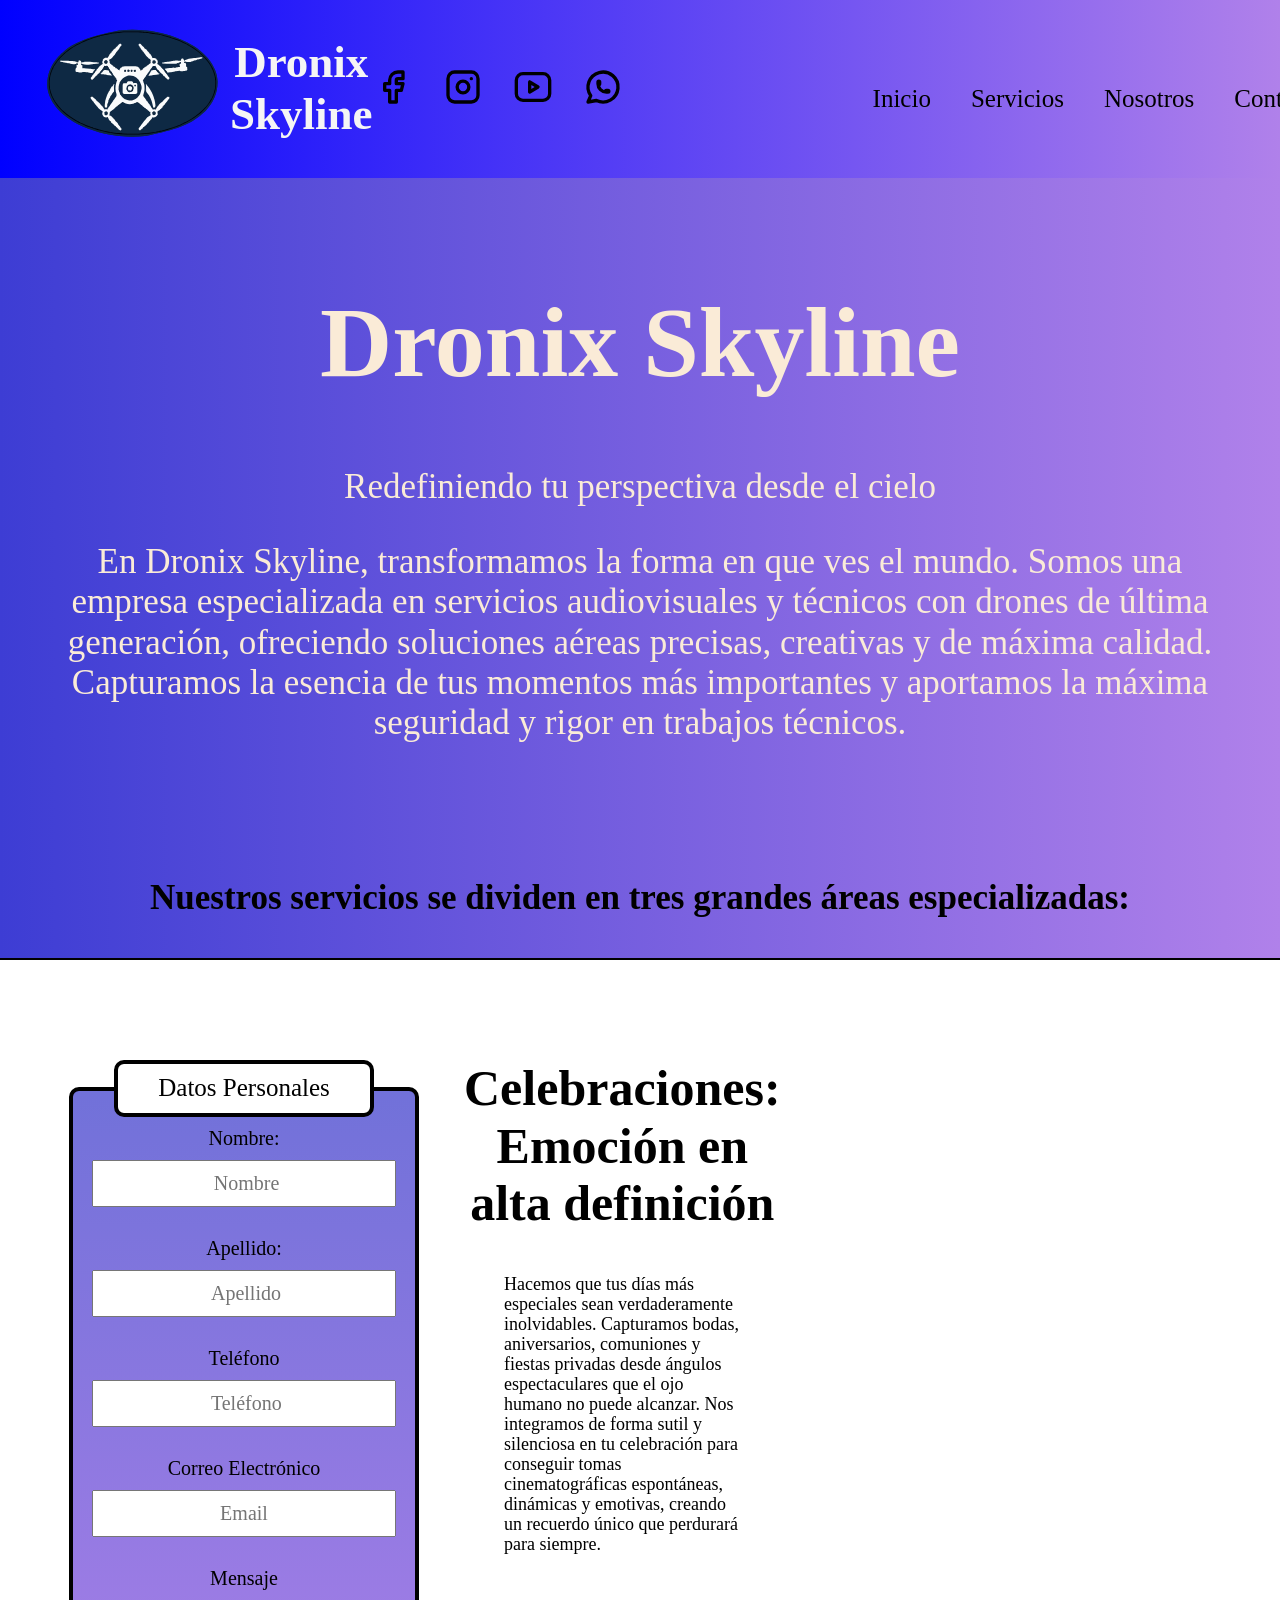
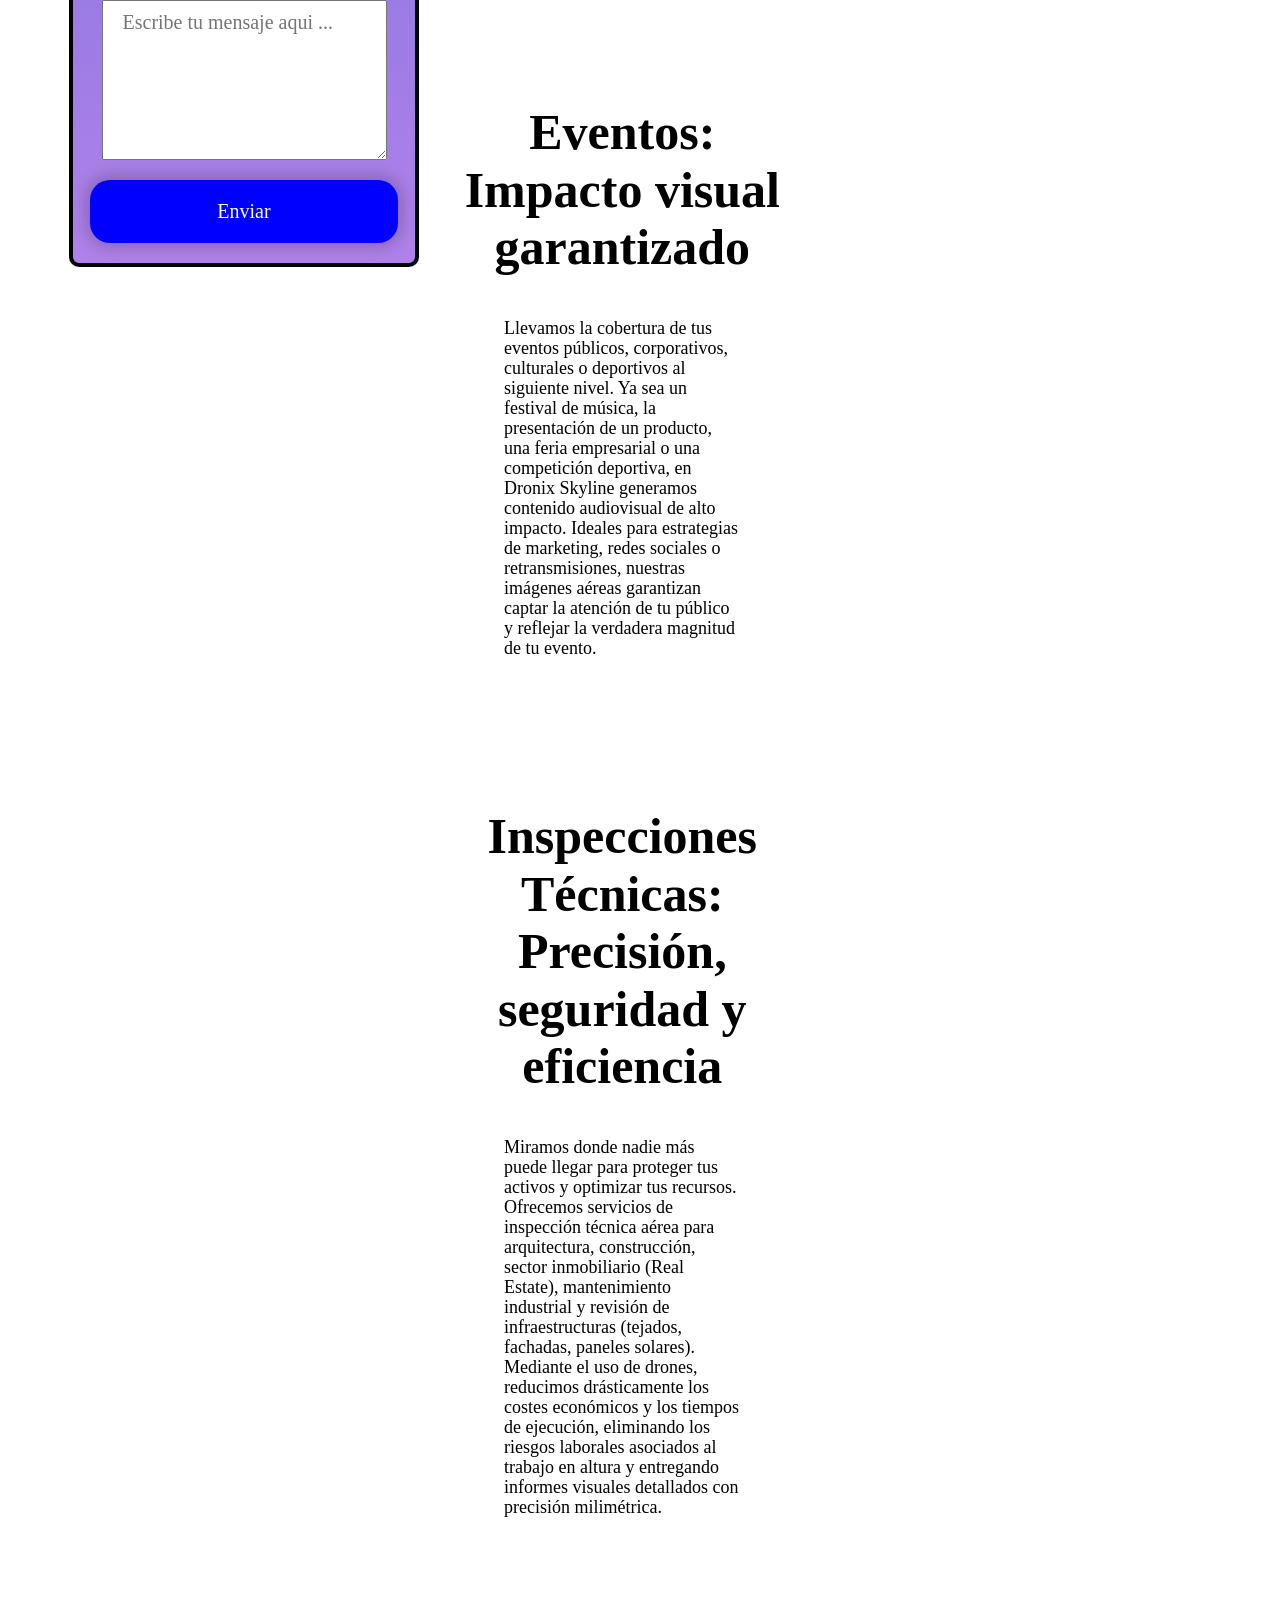
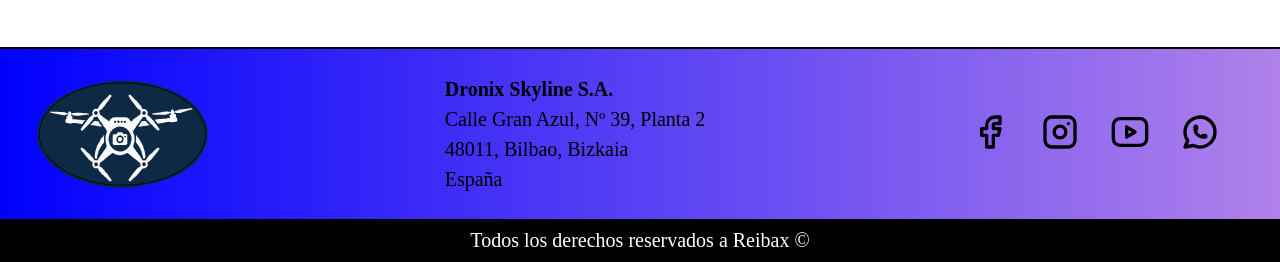
==== commit 0aca9d2b: "feat:fuente nueva" ====
--- a/index.html
+++ b/index.html
@@ -6,6 +6,9 @@
     <meta name="author" content="Reibax &copy">
     <meta name="description" content="Alquiler de drones con piloto.">
     <link rel="icon" href="img/logo.svg" type="image/svg">
+    <link rel="preconnect" href="https://fonts.googleapis.com">
+    <link rel="preconnect" href="https://fonts.gstatic.com" crossorigin>
+    <link href="https://fonts.googleapis.com/css2?family=Oxanium:wght@200..800&display=swap" rel="stylesheet">
     <link rel="stylesheet" href="css/normalize.css">
     <link rel="stylesheet" href="css/style.css">
     <title>Dronix Skyline</title>
--- a/css/style.css
+++ b/css/style.css
@@ -145,15 +145,15 @@
 .descripcion {
     background: linear-gradient(to right, rgb(61, 61, 212) 0%, rgb(176, 129, 234) 100%);
     text-align: center;
-  }
-
-    .descripcion__intro {
-      position: relative;
-  } 
+}
+
+.descripcion__intro {
+   position: relative;
+} 
 @media (min-width: 480px) {     
     .descripcion__text {
       position: absolute;
-      background: linear-gradient( rgba(11, 32, 221, 30%) );
+      background: linear-gradient( rgba(3, 8, 57, .6) );
       inset: 0;
       display: flex;
       align-items: center;
@@ -254,15 +254,14 @@
   flex-direction: column;
 
 }
-.article--text {
-  
-text-align: center;
-padding: 0;
-}
-@media (min-width: 480px) {
-    .article--text{
-      margin: 0 4rem;
-    }
+.article--text {  
+  text-align: center;
+  padding: 0;
+}
+@media (min-width: 480px) {
+  .article--text{
+    margin: 0 4rem;
+  }
 }
 .article--text h2 {
   font-size: 3rem;
@@ -321,12 +320,14 @@
   
 }
 .fieldset_index {
-  height: 68rem;
+  max-height: auto;
+  width: 35rem;
   border: 4px solid black;
   border-radius: 1rem;
   display: flex;
   flex-direction: column;
   align-items: center;
+  margin: 0 auto;
   padding: 0;
   background: linear-gradient(to bottom, rgb(113, 113, 217) 0%, rgb(176, 129, 234) 100%);
   
@@ -334,23 +335,27 @@
 legend {
   text-align: center;
   font-size: 2.5rem; 
+  border: 4px solid black;
+  background-color: white;
+  padding: 1rem 4rem;
+  border-radius: 1rem;
 }
 
 input {
   display: block;
   margin-bottom: 2rem; 
   padding: 1rem 3rem;
-  text-align: left;
+  text-align: center;
   font-size: 2rem;
 }
 textarea {
-  padding: 1rem 3rem;
+  padding: 1rem 2rem;
   margin-bottom: 2rem; 
   font-size: 2rem;
 } 
 label {
   font-size: 2rem;
-  padding: 0;
+  padding: 1rem ;
 }
 .button_index {
   border: none;
@@ -363,6 +368,7 @@
   background-color: blue;
   box-shadow: 0px 0px 15px 5px rgb(0 0 0 /.20);
   cursor: pointer;
+  margin-bottom: 2rem;
 }
 
 /* ------------------------------------------------------
@@ -534,11 +540,6 @@
   margin: 0 3rem;
   padding-bottom: 2rem;
 }
-@media (min-width: 480px) {
-    .volamos {
-      margin: 0 6rem;
-    }
-}
 .volamos h3 {
   font-size: 4rem;
 }
@@ -554,6 +555,8 @@
 @media (min-width: 480px) {
    .volamos p {
     font-size: 3rem;
+    margin: 2rem auto;
+    max-width: 127rem;        
    } 
 }
 .imagenes {
@@ -597,3 +600,183 @@
                    CONTACTO                           
 ----------------------------------------------------*/
 
+.contacto {
+  margin: 0;
+  padding: 0; 
+  
+}
+.contacto__presupuesto {
+  background-image: url(../img/contacto.webp);
+  background-position: center center;
+  background-size: cover;
+  background-attachment: fixed;
+  padding: 5rem 0;
+  text-align: center;
+  height: 30rem;
+  position: relative;
+}
+@media (min-width: 480px) {
+    .contacto__presupuesto {
+      height: 70rem;
+      
+    }
+}
+@media (min-width: 480px) {
+    .contacto__text {     
+      position: absolute;
+      background: linear-gradient( rgba(3, 8, 57, 0.5) );
+      inset: 0;
+      display: flex;
+      flex-direction: column;
+      align-items: center;
+      justify-content:flex-start;
+    }
+}
+.contacto__text h2 {
+  display: block;
+  font-size: 4rem;
+  color: white;
+}
+@media (min-width: 480px) {
+    .contacto__text h2 {
+      font-size: 8rem;
+      
+    }
+} 
+.contacto__text p {
+  max-width: 60rem;
+  margin: 0 auto;
+  color: white;
+  line-height: 2;
+  font-size: 2rem;
+}
+@media (min-width: 480px) {
+    .contacto__text p {
+      max-width: 90rem;
+      margin: 0 auto;
+      font-size: 4rem;
+      padding: 0;
+    }
+}
+.contacto__social {
+  display: flex;
+  justify-content:space-around;
+  background: linear-gradient(to bottom, rgb(94, 100, 173) 0%, rgb(71, 58, 87) 100%);
+}
+
+.social__net--contacto::before{
+  content: '';
+  padding: 3rem;
+  display: inline-block;  
+  width: 2rem;
+  height: 2rem;
+  background-repeat: no-repeat;
+  background-position: center;
+  background-size: contain;
+}
+@media (min-width: 480px) {
+    .social__net--contacto::before {
+      padding: 5rem;
+      width: 4rem;
+      height: 4rem;
+    }
+}
+.social__net--contacto[href*="facebook"]::before {    /* wildcard */
+  background-image: url(../img/facebook.svg);
+} 
+.social__net--contacto[href*="instagram"]::before {    /* wildcard */
+  background-image: url(../img/instagram.svg);
+} 
+.social__net--contacto[href*="youtube"]::before {    /* wildcard */
+  background-image: url(../img/youtube.svg);
+} 
+.social__net--contacto[href*="whatsapp"]::before {    /* wildcard */
+  background-image: url(../img/whatsapp.svg);
+} 
+
+.contacto__fiel {
+  display: flex;
+  flex-direction: column;
+  align-items: center;
+  border: 3px solid black;
+  border-radius: .5rem;
+  margin: 2rem auto;
+  max-width: 30rem;
+
+}
+@media (min-width: 480px) {
+    .contacto__fiel {
+      border: 5px solid black;
+      border-radius: 1rem;
+      margin: 4rem auto;
+      max-width: 70rem;
+    }
+}
+.contacto__legend {
+  font-size: 2.5rem;
+  border: 3px solid black;
+  padding: 1rem 2rem;
+  border-radius: 1rem;
+}
+@media (min-width: 480px) {
+    .contacto__legend {
+      font-size: 4rem;
+      border: 5px solid black;
+      padding: 1rem 4rem;
+    }
+}
+.contacto__formulario  {
+  display: flex;
+  flex-direction: column;
+  gap: 1rem;
+  margin: 1rem auto;
+  max-width: 30rem;
+}
+@media (min-width: 480px) {
+   .contacto__formulario {
+    max-width: 60rem;
+   } 
+}
+.contacto__formulario label {
+  font-size: 2.5rem;
+}
+@media (min-width: 480px) {
+   .contacto__formulario label {
+    font-size: 3rem;
+   } 
+}
+.contacto__formulario input {
+  border: 2px solid black;
+  padding: 1rem 5rem;
+  text-align: center;
+  font-size: 2rem;
+}
+@media (min-width: 480px) {
+    .contacto__formulario input {
+      border: 3px solid black;
+      padding: 1rem 8rem;
+      font-size: 3rem;
+    }
+}
+.contacto__formulario textarea {
+  border: 3px solid black;
+}
+.contacto__formulario button {
+  border: none;
+  border-radius: 2rem;
+  text-align: center;
+  color: white;
+  font-size: 2rem;
+  width: 100%;
+  padding: 1rem 3rem;
+  background-color: rgb(4, 4, 112);
+  box-shadow: 0px 0px 15px 5px rgb(0 0 0 /.30);
+  cursor: pointer;
+}
+
+.contacto__formulario select {
+  padding: 1rem 4rem;
+  border: 3px solid black;
+  text-align: center ;
+  font-size: 2rem;
+}
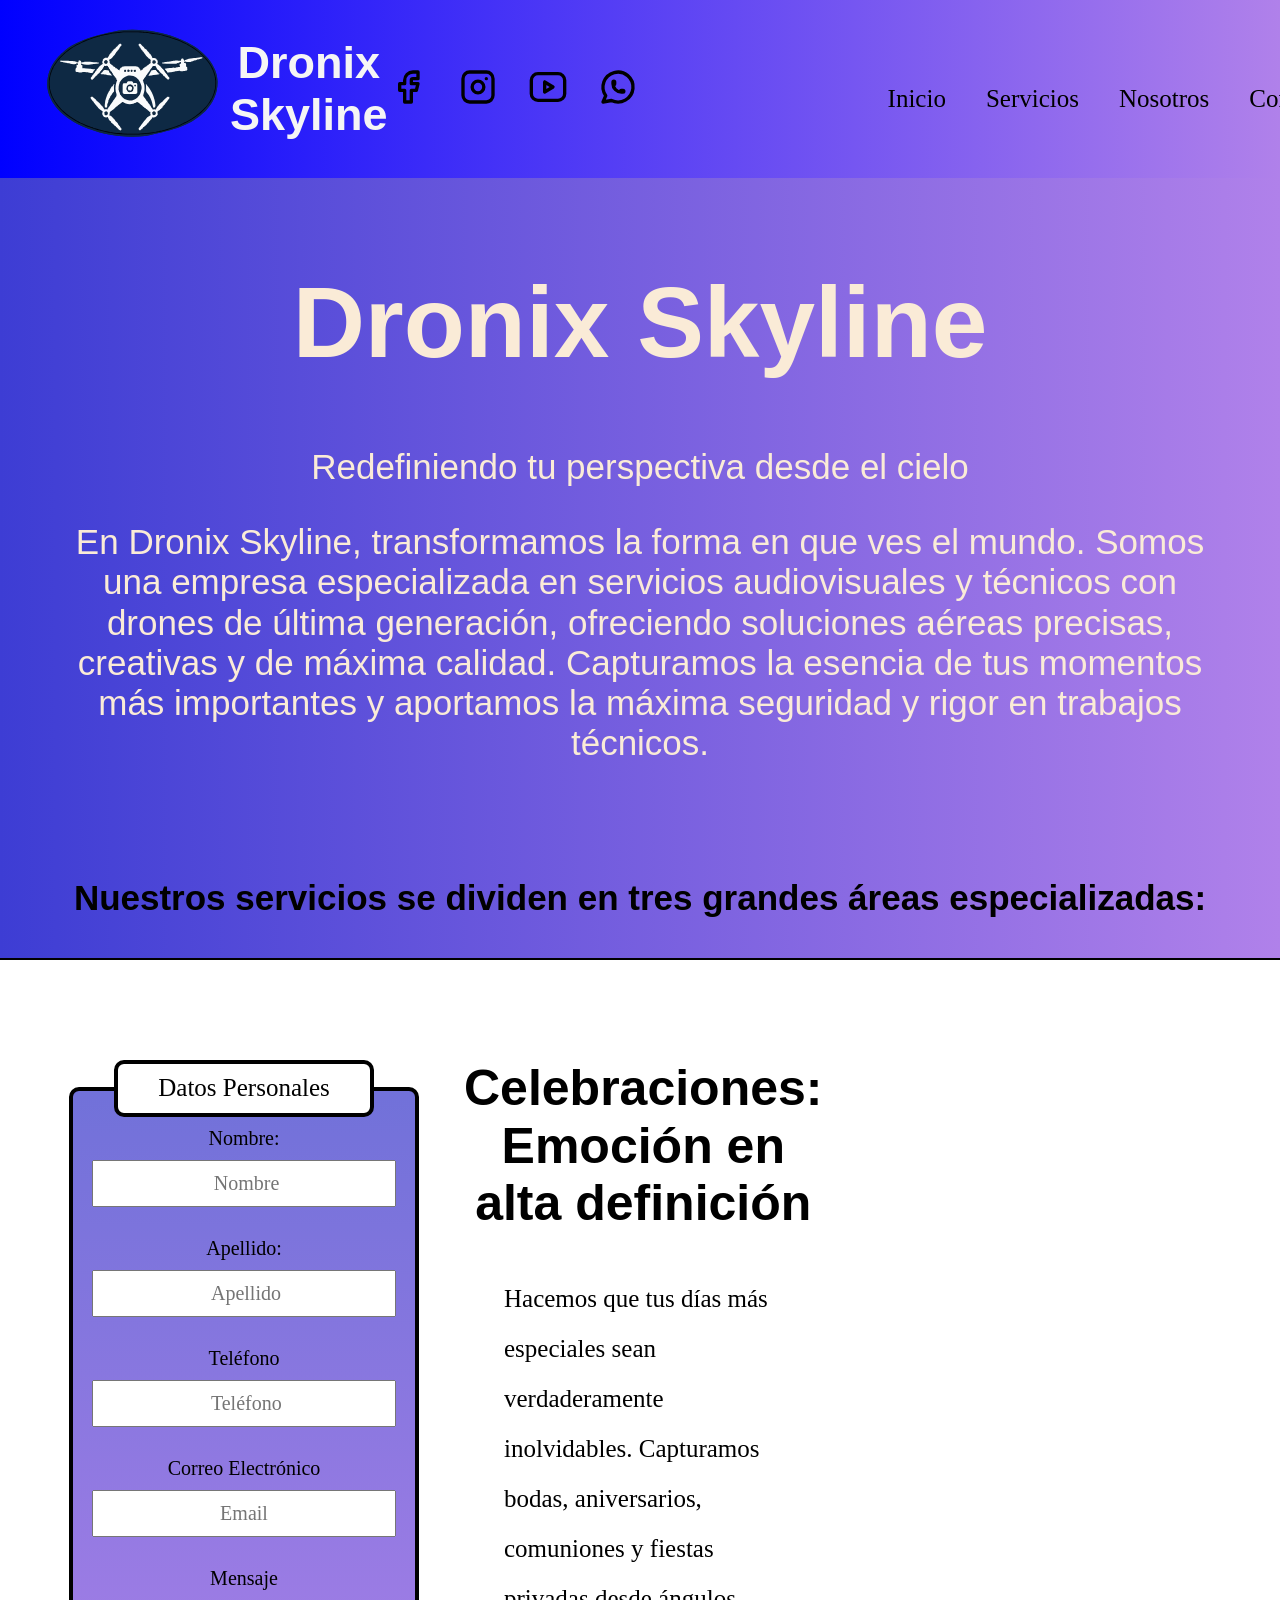
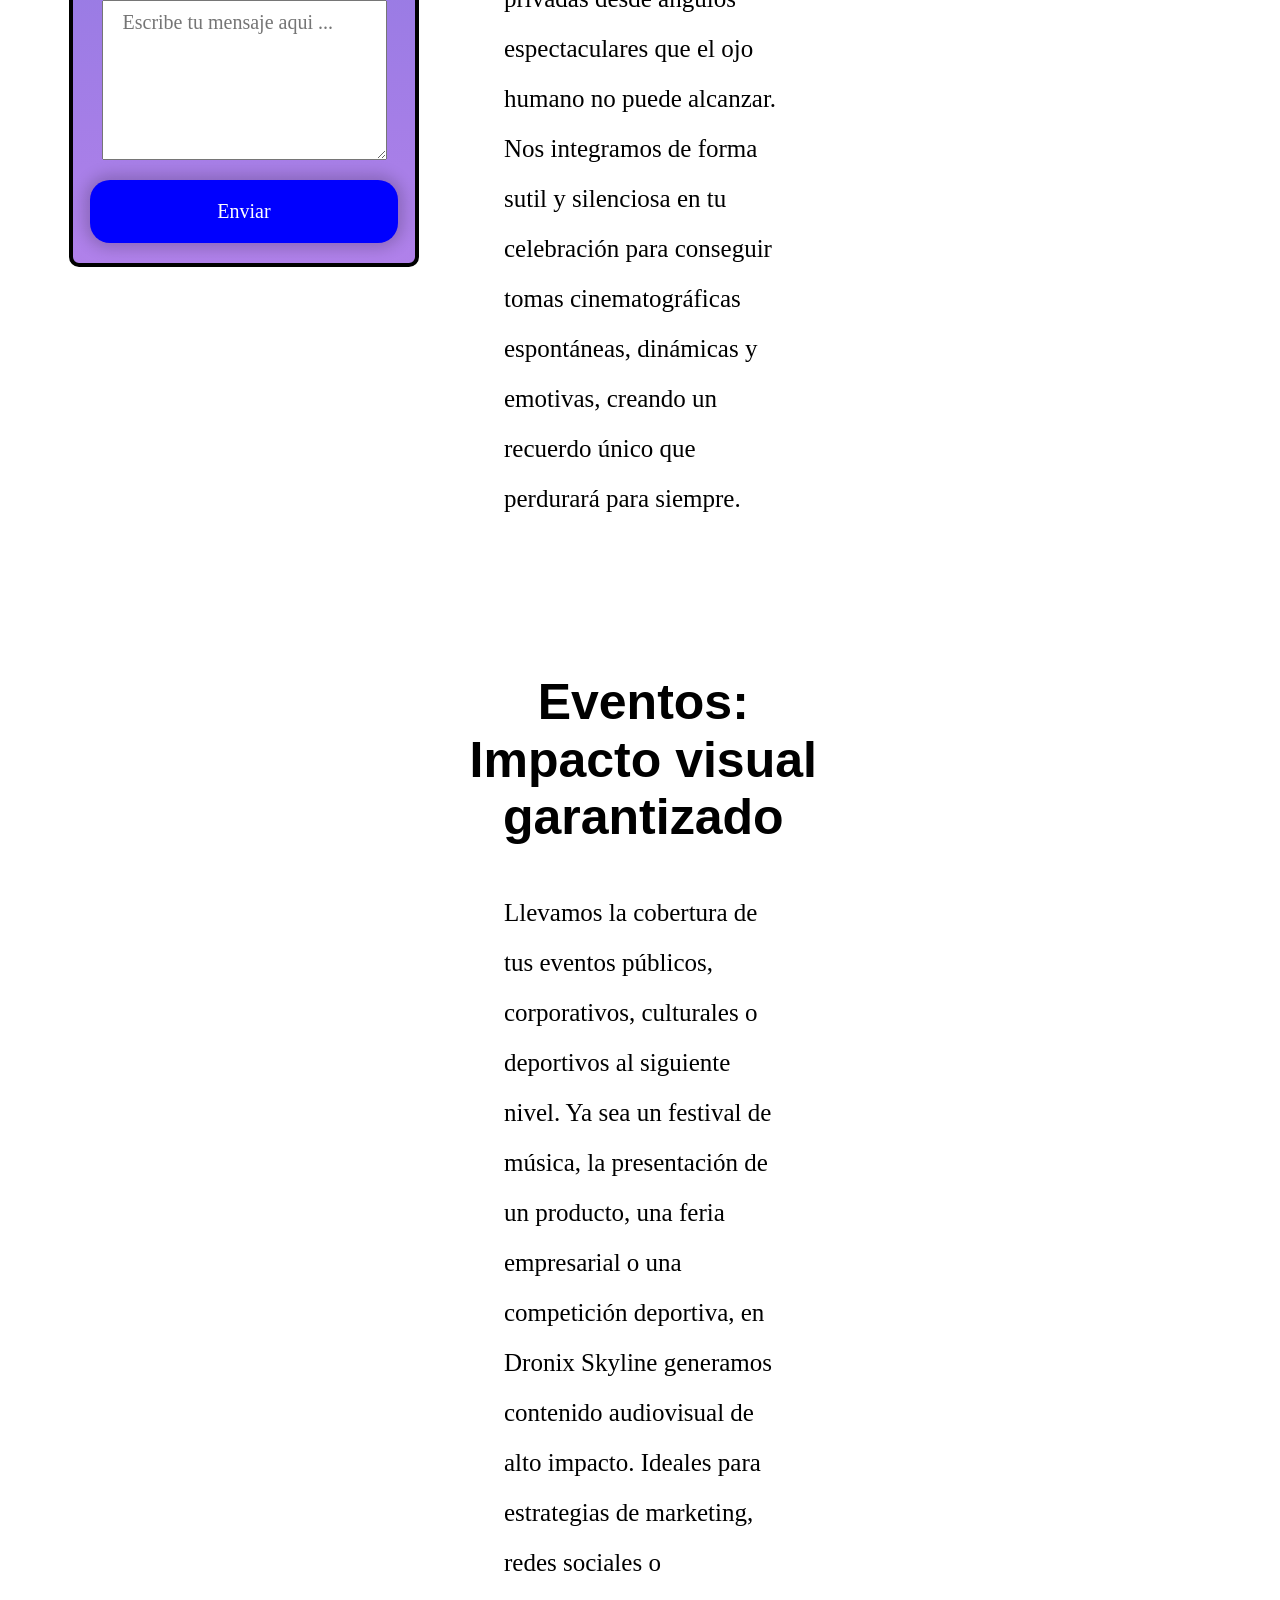
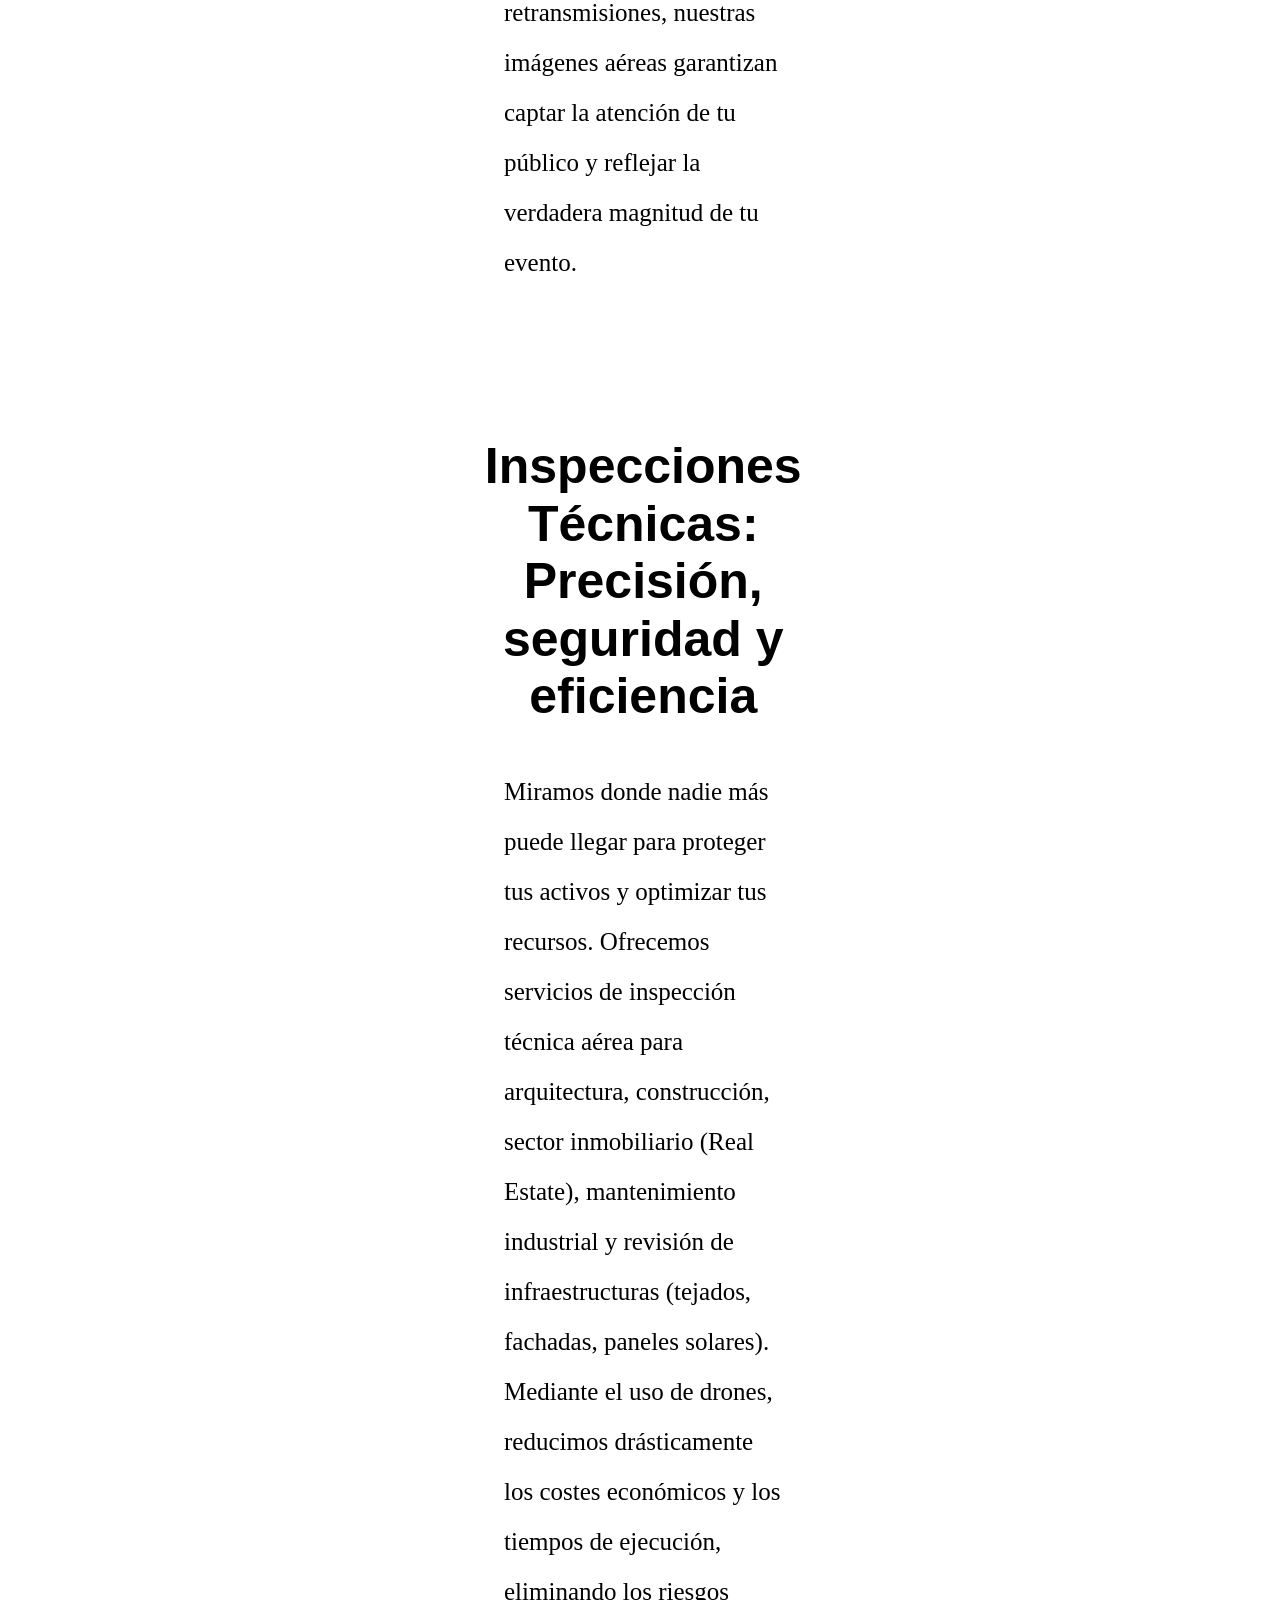
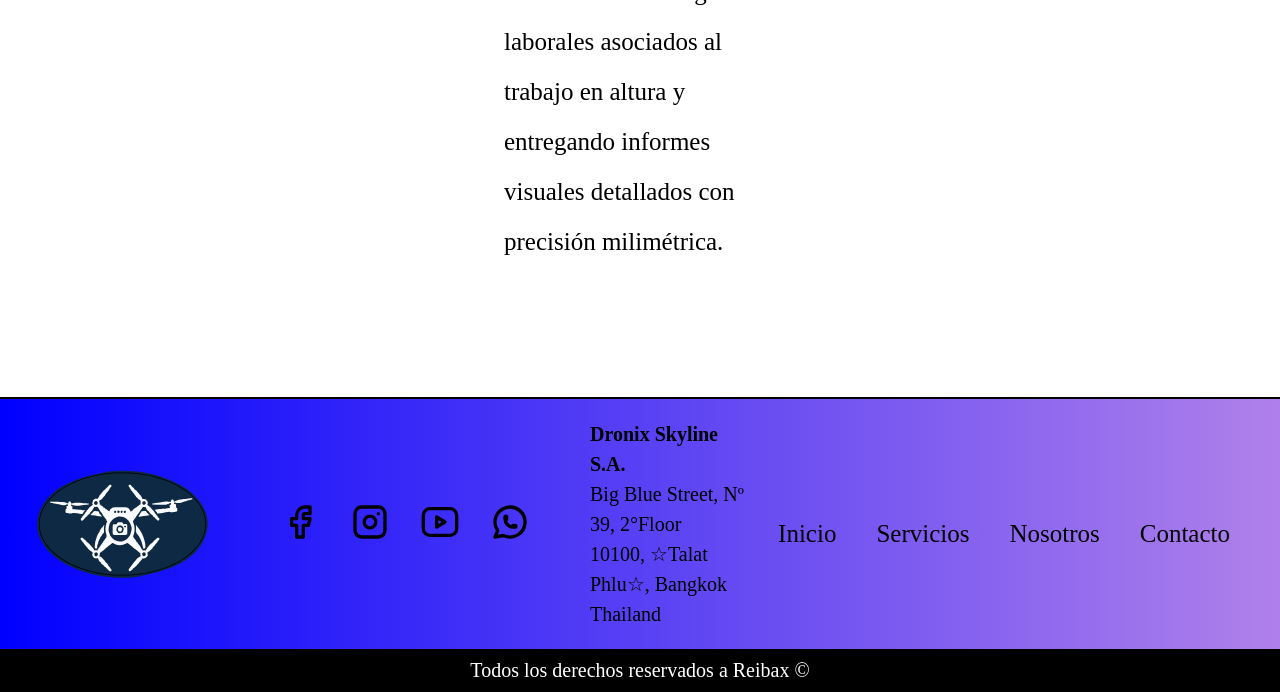
==== commit a78e353e: "fix:cambio de fuente y solucionar errores footer" ====
--- a/index.html
+++ b/index.html
@@ -128,23 +128,30 @@
     </section>
     <footer>
         <div class="footer">
-        <img class="footer__logo" src="img/logo.svg" width="200px" height="120px" alt="logo">
-        <address class="direccion-contacto" data-latitud="43.236" data-longitud="-2.968">
-        <strong>Dronix Skyline S.A.</strong><br>
-        Calle Gran Azul, Nº 39, Planta 2<br>
-        48011, Bilbao, Bizkaia<br>
-        España
-        </address>
-        <nav class="social__net">
-            <a class="social__net--enlace" href="https://www.facebook.com"> <span class="discapacitados">Facebook</span></a>
-            <a class="social__net--enlace" href="https://www.instagram.com"><span class="discapacitados">Instagram</span></a>
-            <a class="social__net--enlace" href="https://www.youtube.com"><span class="discapacitados">YouTube</span></a>
-            <a class="social__net--enlace" href="https://www.whatsapp.com"><span class="discapacitados">Whatsapp</span></a>
-           
-        </nav>
-        </div>
-        <div class="copy">
-        <p>Todos los derechos reservados a Reibax &copy</p>
+            <img class="footer__logo" src="img/logo.svg" width="200px" height="120px" alt="logo">
+            
+            <nav class="social__net">
+                <a class="social__net--enlace" href="https://www.facebook.com"> <span class="discapacitados">Facebook</span></a>
+                <a class="social__net--enlace" href="https://www.instagram.com"><span class="discapacitados">Instagram</span></a>
+                <a class="social__net--enlace" href="https://www.youtube.com"><span class="discapacitados">YouTube</span></a>
+                <a class="social__net--enlace" href="https://www.whatsapp.com"><span class="discapacitados">Whatsapp</span></a>           
+            </nav>
+            <address class="direccion-contacto" data-latitud="43.236" data-longitud="-2.968">
+                <strong>Dronix Skyline S.A.</strong><br>
+                Big Blue Street, Nº 39, 2°Floor<br>
+                10100, ☆Talat Phlu☆, Bangkok<br>
+                Thailand
+            </address>
+            <nav class="header__nav">
+                <a class="header__nav--enlace"  href="index.html">Inicio</a>
+                <a class="header__nav--enlace"  href="servicios.html">Servicios</a>
+                <a class="header__nav--enlace"  href="nosotros.html">Nosotros</a>
+                <a class="header__nav--enlace"  href="contacto.html">Contacto</a>
+            </nav>
+            
+            </div>
+            <div class="copy">
+            <p>Todos los derechos reservados a Reibax &copy</p>
         </div>
     </footer>    
 </body>
--- a/css/style.css
+++ b/css/style.css
@@ -57,6 +57,7 @@
     }
 }
 .header__text {
+  font-family: "Oxanium", sans-serif;
   color: whitesmoke;
   text-align: center;
   font-size: 3rem;
@@ -168,6 +169,7 @@
 
 .descripcion__text--grup h1 {
    font-size: 5rem;
+   font-family: "Oxanium", sans-serif;
 }  
 @media (min-width: 480px) {
     .descripcion__text--grup {
@@ -180,6 +182,7 @@
     
 .descripcion__text--grup p {
     font-size: 2rem;
+    font-family: "Oxanium", sans-serif;
 }
 @media (min-width: 480px) {
     .descripcion__text--grup p {
@@ -191,8 +194,9 @@
   border-bottom: 2px solid black;
   margin: 2rem auto;
   padding: 4rem ;
-  font-size: 2.5rem;
+  font-size: 4rem;
   font-weight: bold;
+  font-family: "Oxanium", sans-serif;
 }
 @media (min-width: 480px) {
   .descripcion__fin {
@@ -266,6 +270,7 @@
 .article--text h2 {
   font-size: 3rem;
   margin-top: 0;
+  font-family: "Oxanium", sans-serif;
 }
 @media (min-width: 480px) {
     .article--text h2 {
@@ -275,11 +280,16 @@
 }
 .article--text p{
   font-size: 1.8rem;
-  line-height: 2rem;
+  line-height: 2;
   margin: 0 4rem;
   text-align: left;
   margin-bottom: 3rem;
 
+}
+@media (min-width: 480px) {
+    .article--text p {
+      font-size: 2.5rem;
+    }
 }
 @media (min-width: 480px) {
     .article__1 , .article__2 , .article__3{
@@ -491,6 +501,7 @@
 .servicios_text h2 {
   font-size: 3.5rem;
   text-align: left;
+  font-family: "Oxanium", sans-serif;
 }
 @media (min-width: 480px) {
   .servicios_text h2 {
@@ -539,9 +550,11 @@
   text-align: center;
   margin: 0 3rem;
   padding-bottom: 2rem;
+  font-family: "Oxanium", sans-serif;
 }
 .volamos h3 {
   font-size: 4rem;
+  
 }
 @media (min-width: 480px) {
   .volamos h3 {
@@ -550,7 +563,9 @@
 }
 .volamos p {
   font-size: 2rem;
-  font-weight: 2;
+  font-weight: bold;
+  line-height: 1.5;
+
 }
 @media (min-width: 480px) {
    .volamos p {
@@ -630,12 +645,14 @@
       flex-direction: column;
       align-items: center;
       justify-content:flex-start;
+      font-family: "Oxanium", sans-serif;
     }
 }
 .contacto__text h2 {
   display: block;
   font-size: 4rem;
   color: white;
+  
 }
 @media (min-width: 480px) {
     .contacto__text h2 {
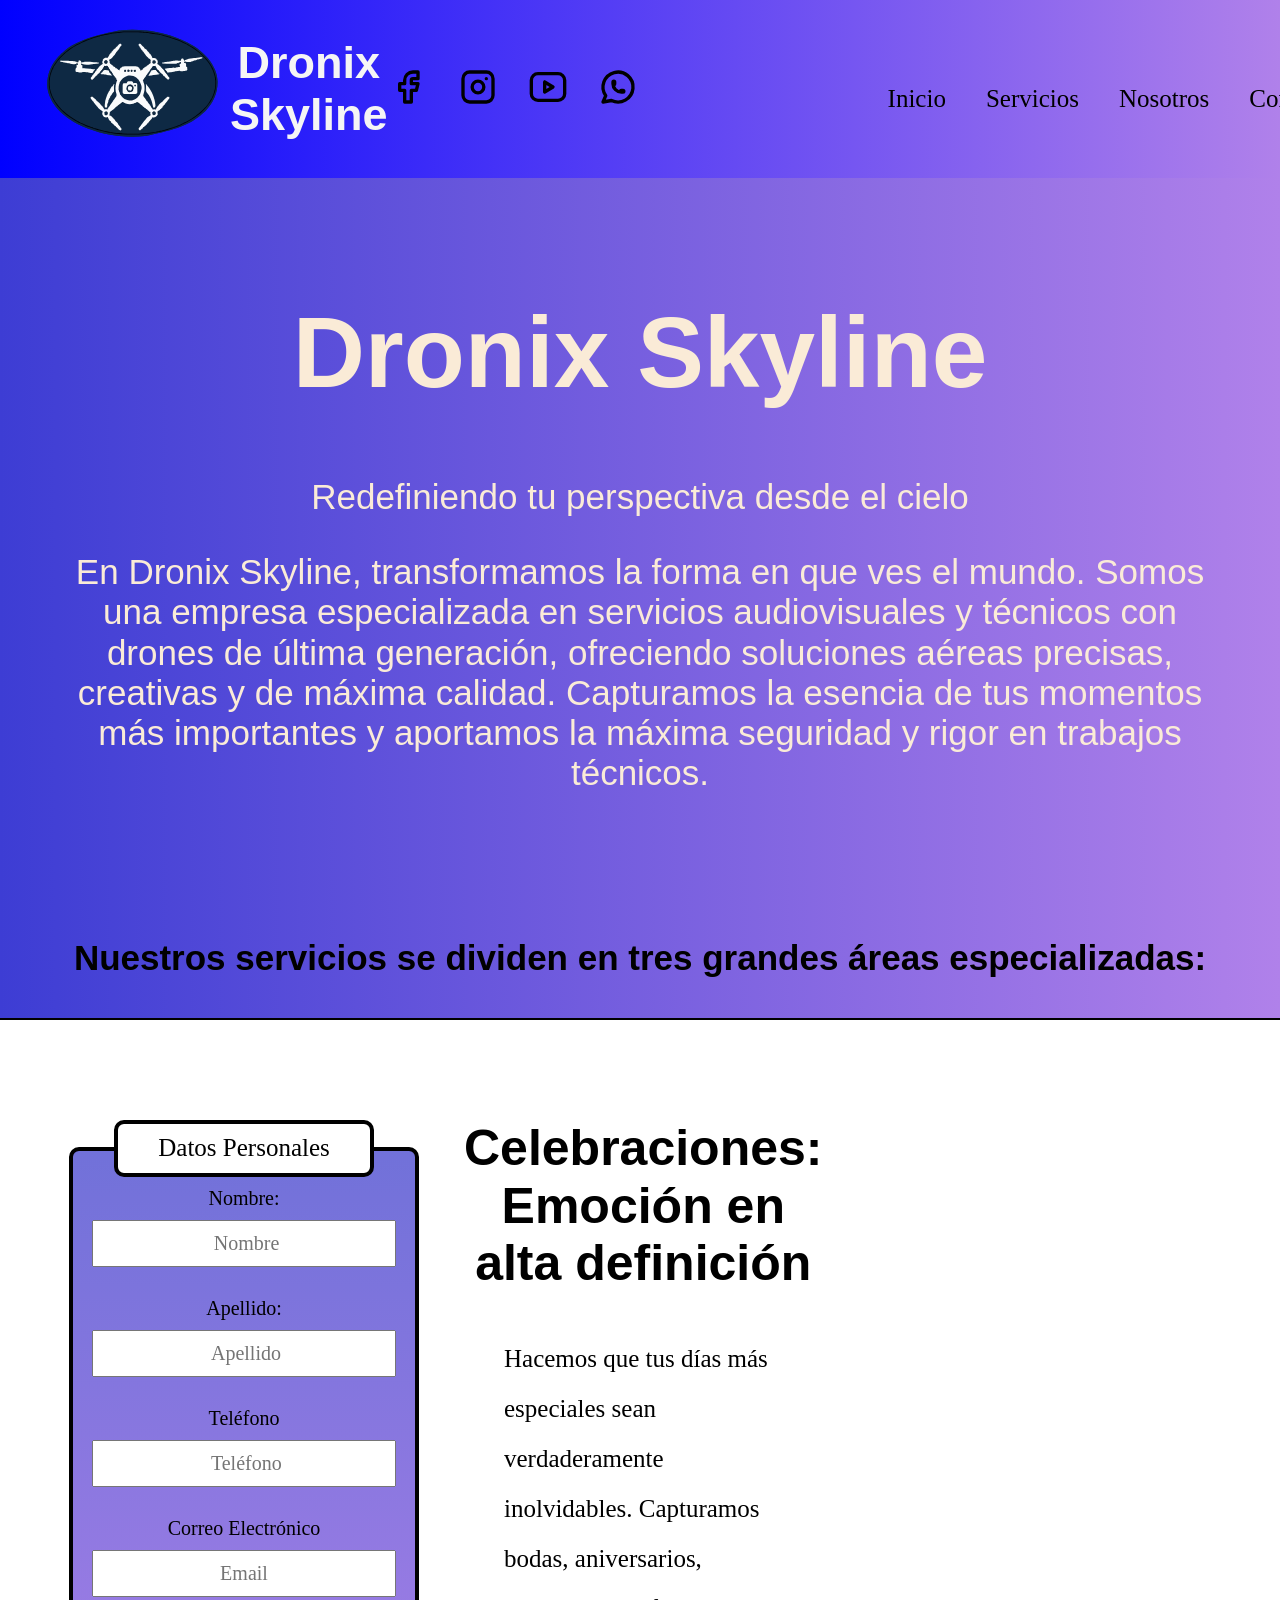
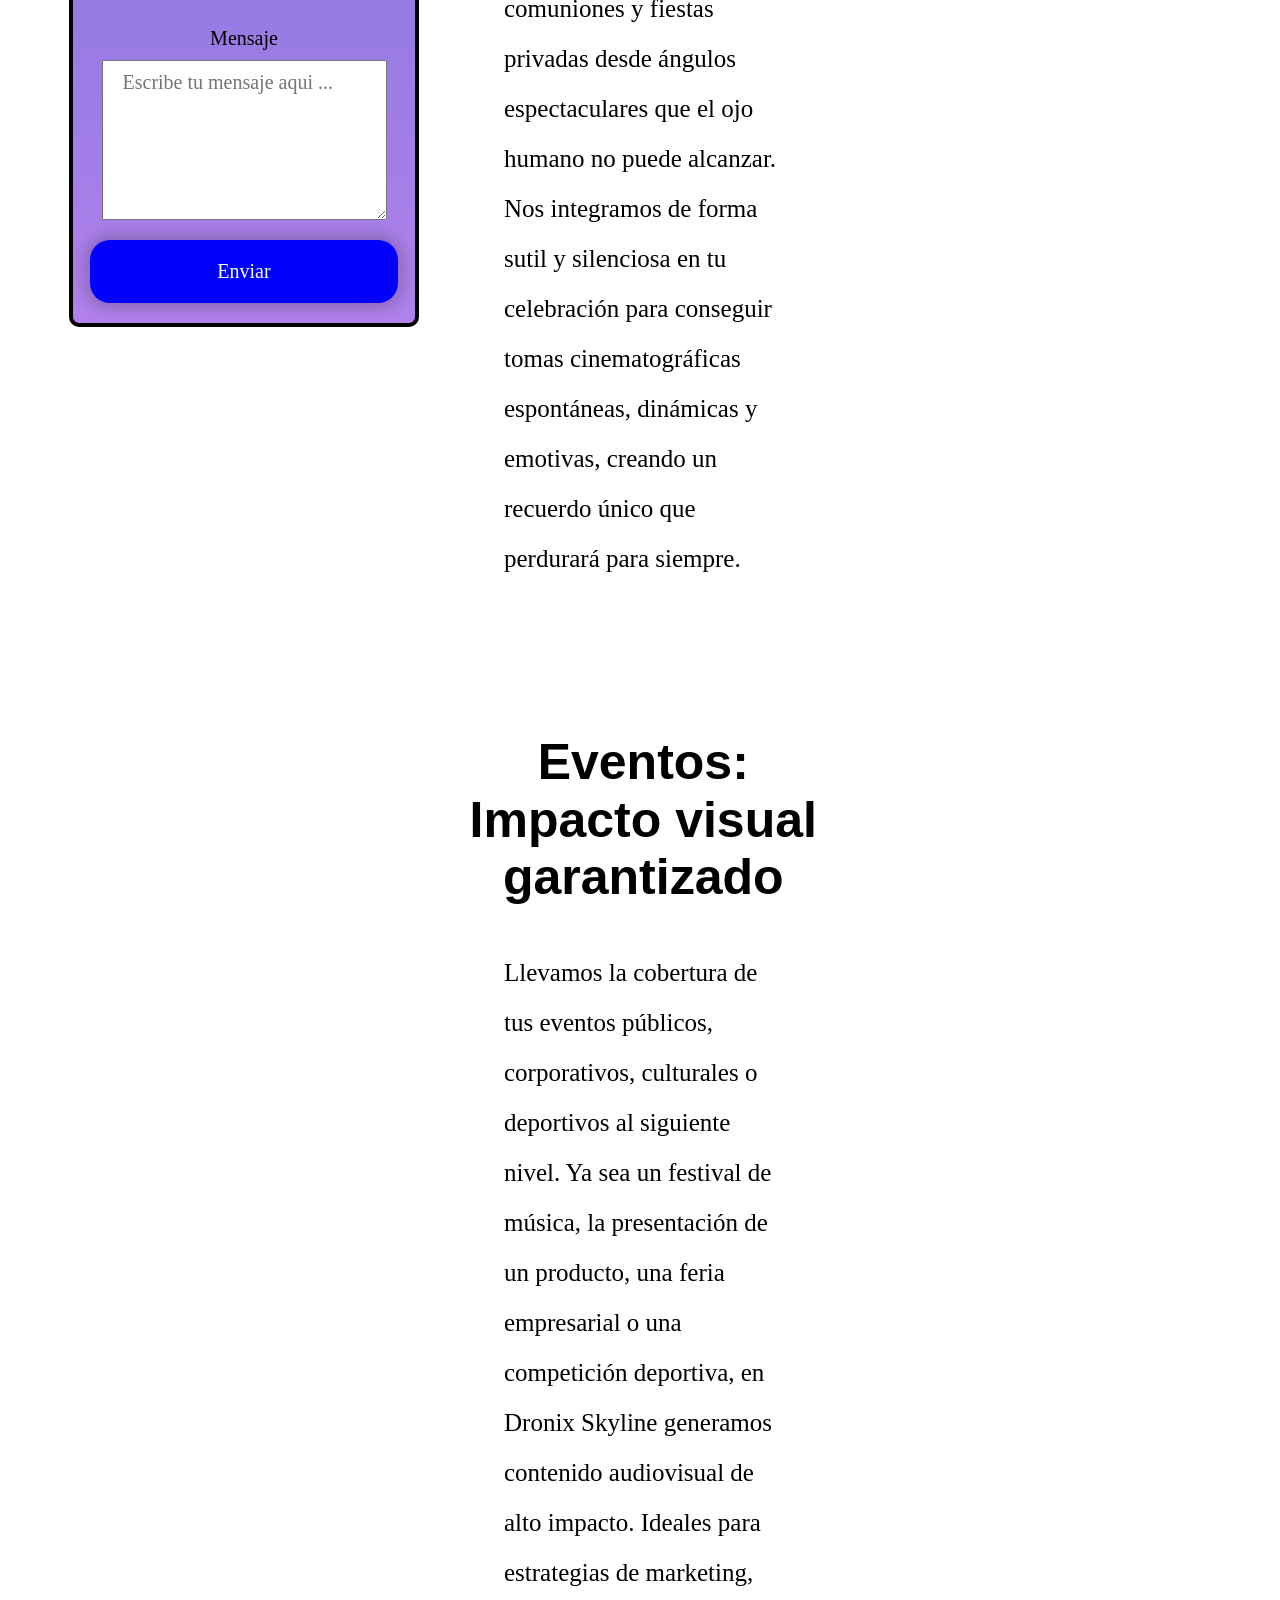
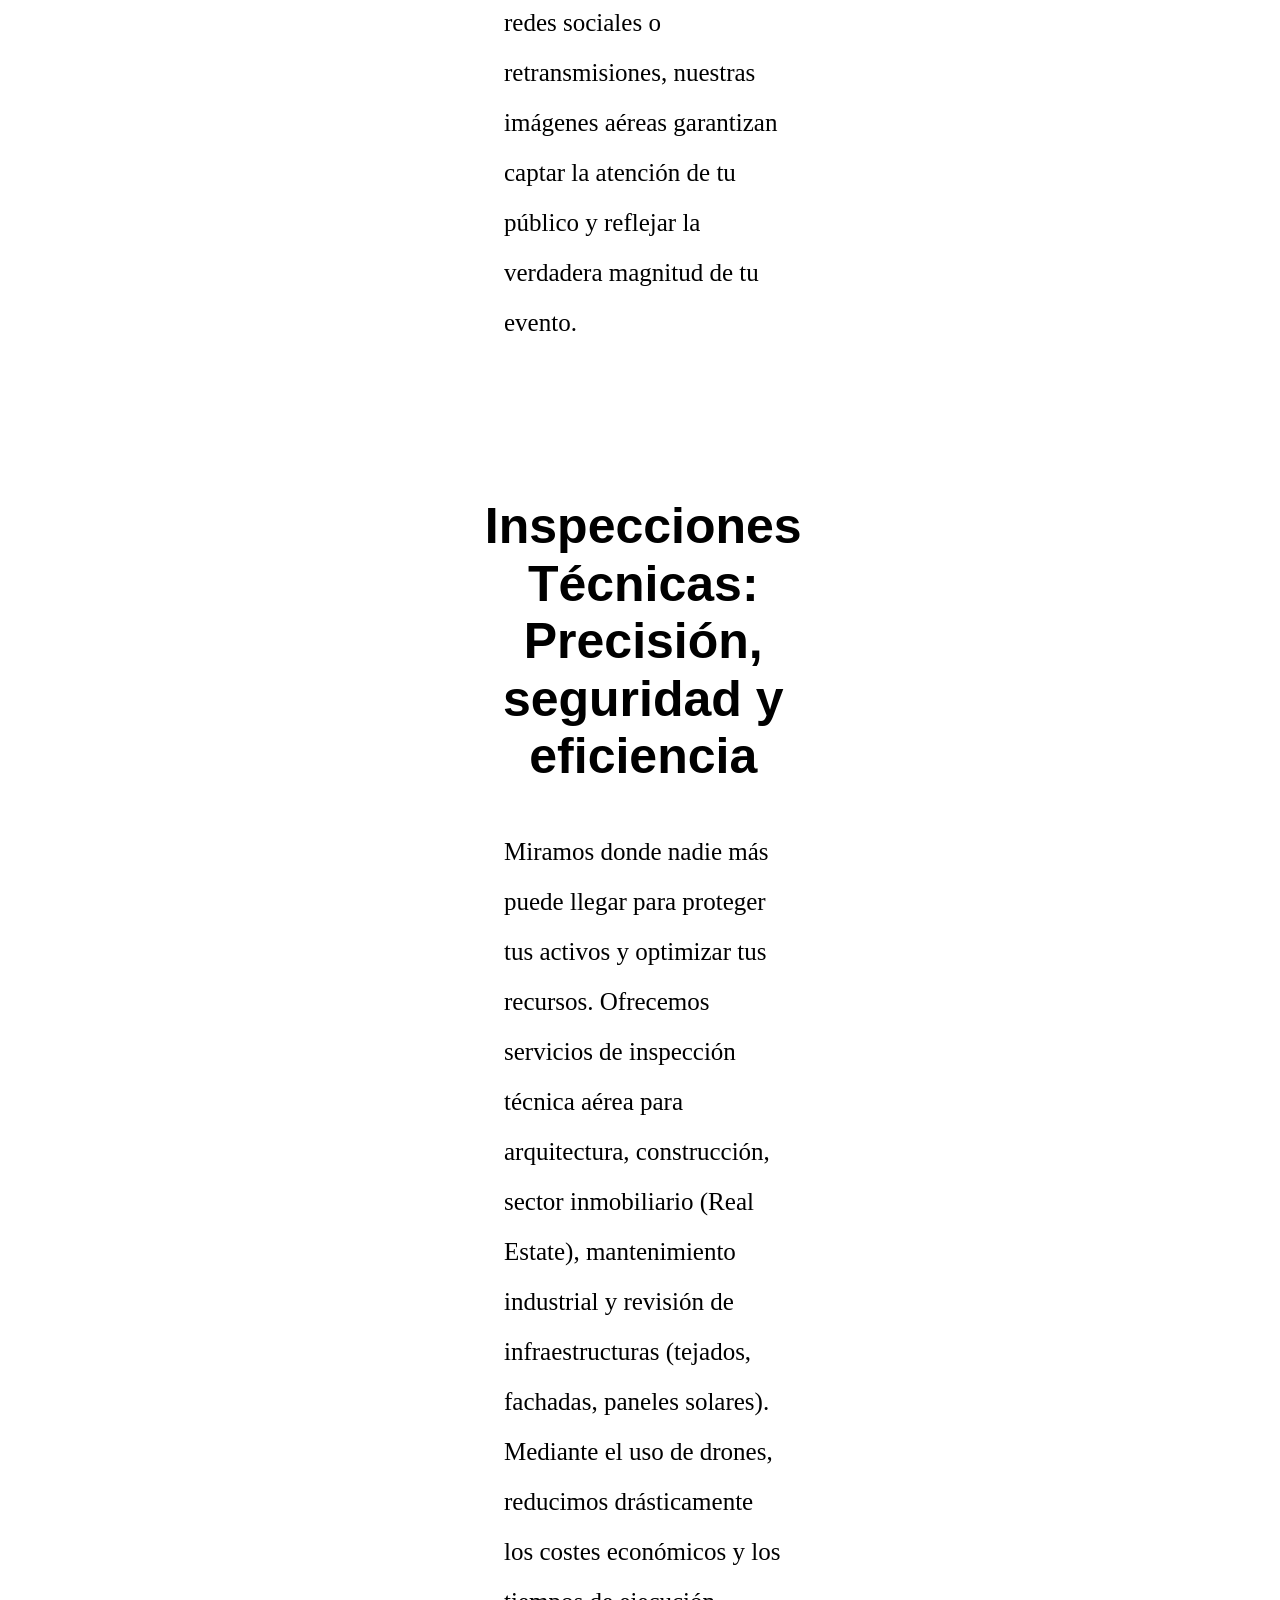
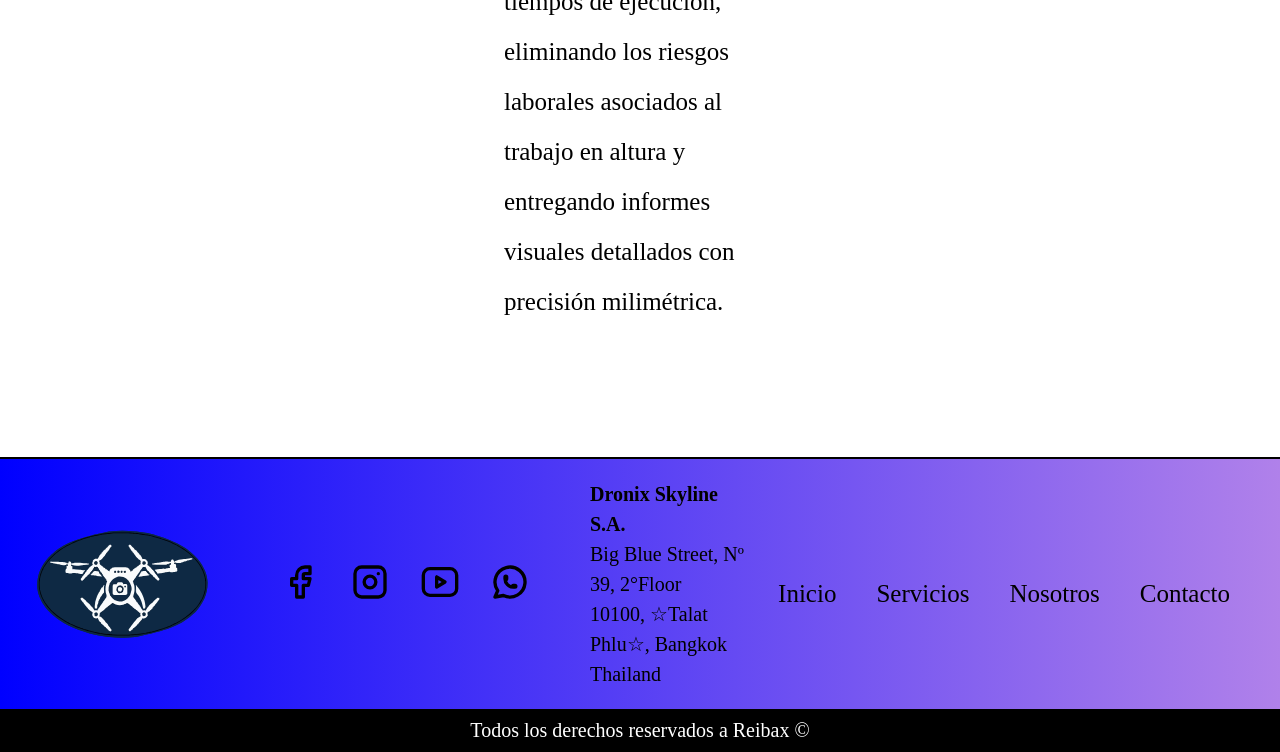
==== commit ed078f4e: "fix:revision final" ====
--- a/index.html
+++ b/index.html
@@ -40,8 +40,8 @@
 
     <section class="descripcion ">
         <div class="descripcion__intro ">
-            <video class="descripcion__video" autoplay muted loop >
-                <source src=" img/video drone-1.mp4" type="video/mp4">
+            <video class="descripcion__video" autoplay muted loop playsinline >
+                <source src="img/video drone-1.mp4" type="video/mp4">
             </video>
             <div class="descripcion__text">
                 <div class="descripcion__text--grup contenedor">
@@ -50,18 +50,12 @@
                     <p>En Dronix Skyline, transformamos la forma en que ves el mundo. Somos una empresa especializada en servicios audiovisuales y técnicos con drones de última generación, ofreciendo soluciones aéreas precisas, creativas y de máxima calidad. Capturamos la esencia de tus momentos más importantes y aportamos la máxima seguridad y rigor en trabajos técnicos.</p>
                 </div>
             </div>    
-         </div>   <!--  fin  descripcion--intro -->
-         
+        </div>   <!--  fin  descripcion--intro -->         
         <h3 class="descripcion__fin">Nuestros servicios se dividen en tres grandes áreas especializadas:</h3>
-
-        <!-- <img src="img/drone-job3.jpg" alt="image dron"> -->
     </section>
 
-
     <menu class="menu_index" >
-
-
-         <aside class="aside_index">
+        <aside class="aside_index">
             <form action="presupuesto.php" method="post">
                 <fieldset class="fieldset_index">
                     <legend>Datos Personales</legend>
@@ -78,21 +72,19 @@
                         <button class="button_index" type="submit">Enviar</button>
                 </fieldset>  
             </form>
-
         </aside>
 
 
-        <div class="article_index">
+        <section class="article_index">
             <article class="article__1">
-
                 <div class="article--text">
                     <h2> Celebraciones: <br> <span>Emoción en alta definición</span></h2>
 
                     <p>Hacemos que tus días más especiales sean verdaderamente inolvidables. Capturamos bodas, aniversarios, comuniones y fiestas privadas desde ángulos espectaculares que el ojo humano no puede alcanzar. Nos integramos de forma sutil y silenciosa en tu celebración para conseguir tomas cinematográficas espontáneas, dinámicas y emotivas, creando un recuerdo único que perdurará para siempre.</p>
                 </div>
                 <div class="article__img">
-                    <video class="article__video" autoplay muted loop >
-                        <source src="img/boda-video1.m4v" type="video/mp4">
+                    <video class="article__video" autoplay muted loop playsinline >
+                        <source src="img/boda-video1.mp4" type="video/mp4">
                     </video>
                 </div>
             </article>
@@ -103,8 +95,8 @@
 
                     <p>Llevamos la cobertura de tus eventos públicos, corporativos, culturales o deportivos al siguiente nivel. Ya sea un festival de música, la presentación de un producto, una feria empresarial o una competición deportiva, en Dronix Skyline generamos contenido audiovisual de alto impacto. Ideales para estrategias de marketing, redes sociales o retransmisiones, nuestras imágenes aéreas garantizan captar la atención de tu público y reflejar la verdadera magnitud de tu evento.</p>
                 </div>
-                <video class="article__video" autoplay muted loop >
-                    <source src="img/snow-video1.m4v" type="video/mp4">
+                <video class="article__video" autoplay muted loop playsinline>
+                    <source src="img/snow-video1.mp4" type="video/mp4">
                 </video>
             </article>
             
@@ -114,12 +106,11 @@
 
                     <p>Miramos donde nadie más puede llegar para proteger tus activos y optimizar tus recursos. Ofrecemos servicios de inspección técnica aérea para arquitectura, construcción, sector inmobiliario (Real Estate), mantenimiento industrial y revisión de infraestructuras (tejados, fachadas, paneles solares). Mediante el uso de drones, reducimos drásticamente los costes económicos y los tiempos de ejecución, eliminando los riesgos laborales asociados al trabajo en altura y entregando informes visuales detallados con precisión milimétrica.</p>
                 </div>
-                <video class="article__video" autoplay muted loop >
-                    <source src="img/torre-video1.m4v" type="video/mp4">
+                <video class="article__video" autoplay muted loop playsinline>
+                    <source src="img/torre-video1.mp4" type="video/mp4">
                 </video>
-            </article>
-       
-         </div> <!--  fin article -->
+            </article>      
+        </section> <!--  fin article_index -->
          
        
     </menu>
@@ -127,7 +118,7 @@
 
     </section>
     <footer>
-        <div class="footer">
+        <section class="footer">
             <img class="footer__logo" src="img/logo.svg" width="200px" height="120px" alt="logo">
             
             <nav class="social__net">
@@ -147,11 +138,10 @@
                 <a class="header__nav--enlace"  href="servicios.html">Servicios</a>
                 <a class="header__nav--enlace"  href="nosotros.html">Nosotros</a>
                 <a class="header__nav--enlace"  href="contacto.html">Contacto</a>
-            </nav>
-            
-            </div>
-            <div class="copy">
-            <p>Todos los derechos reservados a Reibax &copy</p>
+            </nav>            
+        </section>
+        <div class="copy">
+            <p>Todos los derechos reservados a Reibax &copy; </p>
         </div>
     </footer>    
 </body>
--- a/css/style.css
+++ b/css/style.css
@@ -44,7 +44,6 @@
       display: flex;
       flex-direction: row;
       justify-content:space-evenly;
-      /* align-items: center; */
     }
 }
 .header__logo--img {
@@ -84,13 +83,12 @@
     display: flex;
     flex-direction: row;
     justify-content:left;
-    align-items: center;
-    
-}
-}
-
-@media (min-width: 480px) {
-    header {
+    align-items: center;    
+  }
+}
+
+@media (min-width: 480px) {
+    .header {
       display: flex;
       justify-content:space-around;
       margin-bottom: 0  ;
@@ -154,8 +152,8 @@
 @media (min-width: 480px) {     
     .descripcion__text {
       position: absolute;
-      background: linear-gradient( rgba(3, 8, 57, .6) );
-      inset: 0;
+      background: linear-gradient( rgba(3, 8, 57, .3) );
+      inset: 0;                 /*!     con esto hace que ocupe todo el area                            */
       display: flex;
       align-items: center;
       justify-content: center;
@@ -212,15 +210,18 @@
 
 
 .descripcion__video {
-  display: block;
-  width: auto;
-  max-height: 30rem;
-  }
+    display: block;
+    width: 100%;
+    height: 40rem;
+    object-fit: cover;
+    margin: 0;
+    padding: 0;
+
+}
+
 @media (min-width: 480px) {
     .descripcion__video {
-      width: 100%;
-      max-height: 80rem;
-      object-fit: cover;
+      height: 70rem;
     }
 }
     
@@ -303,7 +304,7 @@
   /*------------- VIDEOS -------------------*/
 
 .article__video {
-  display: block;
+    display: block;
     width: 100%;
     height: 40rem;
     object-fit: cover;
@@ -414,7 +415,7 @@
   
 }
 .direccion-contacto {
-  font-style: normal; /* Por defecto <address> pone el texto en cursiva; esto lo vuelve normal */
+  font-style: normal; /*! Por defecto <address> pone el texto en cursiva, esto lo vuelve normal */
   line-height: 1.5;
   font-size: 2rem;
   color: black;
@@ -459,7 +460,7 @@
 .social__net--enlace[href*="whatsapp"]::before {    /* wildcard */
   background-image: url(../img/whatsapp.svg);
 } 
-.discapacitados {           /*  Oculto el texto para k los ciegos lo oigan */
+.discapacitados {           /*!  Oculto el texto para k los ciegos lo oigan */
   width: 1px;
   height: 1px;
   padding: 0;
@@ -477,7 +478,7 @@
 
 }
 
-/* ---------------------------------------------------
+/*! ---------------------------------------------------
                    Servicios                          
 ------------------------------------------------------*/
 .servicios__menu {
@@ -541,7 +542,7 @@
   }    
 }
 
-/* -------------------------------------------------
+/*! -------------------------------------------------
                   Nosotros                           
 --------------------------------------------------*/
 
@@ -580,9 +581,10 @@
   gap: 2rem;
   margin-bottom: 2rem;
 }
+
 @media (min-width: 480px) {
     .imagenes {
-  display: grid;
+  display: grid;                /*! grid */
   grid-template-columns: repeat(3, 1fr);
   gap: 2.5rem;
   margin-bottom: 4rem;
@@ -593,8 +595,8 @@
   transition-property: transform;
   transition-duration: 500ms;
 }  
-.imagenes_imagen:hover{
-  transform: scale(1.1);
+.imagenes_imagen:hover{      
+  transform: scale(1.1);        /*! aumenta tamaño */
 }  
 :first-child {
   grid-column: 1 / 3;
@@ -611,7 +613,7 @@
   object-fit: cover; 
 } 
 
-/* ---------------------------------------------------
+/*! ---------------------------------------------------
                    CONTACTO                           
 ----------------------------------------------------*/
 
@@ -624,7 +626,6 @@
   background-image: url(../img/contacto.webp);
   background-position: center center;
   background-size: cover;
-  background-attachment: fixed;
   padding: 5rem 0;
   text-align: center;
   height: 30rem;
@@ -632,22 +633,22 @@
 }
 @media (min-width: 480px) {
     .contacto__presupuesto {
-      height: 70rem;
+      height: 74rem;
+      background-attachment: fixed;         /*! fija la imagen */
       
     }
 }
-@media (min-width: 480px) {
-    .contacto__text {     
-      position: absolute;
-      background: linear-gradient( rgba(3, 8, 57, 0.5) );
-      inset: 0;
-      display: flex;
-      flex-direction: column;
-      align-items: center;
-      justify-content:flex-start;
-      font-family: "Oxanium", sans-serif;
-    }
-}
+.contacto__text {
+  display: flex;
+  flex-direction: column;
+  align-items: center;
+  justify-content:flex-start;
+  font-family: "Oxanium", sans-serif;
+  position: absolute;
+  background: linear-gradient( rgba(3, 8, 57, 0.5) );
+  inset: 0;
+}
+
 .contacto__text h2 {
   display: block;
   font-size: 4rem;
@@ -675,6 +676,10 @@
       padding: 0;
     }
 }
+
+/*!--------------------- Social -------------------*/
+
+
 .contacto__social {
   display: flex;
   justify-content:space-around;
@@ -711,6 +716,9 @@
   background-image: url(../img/whatsapp.svg);
 } 
 
+/*!-------------------Formulario ---------------------*/
+
+
 .contacto__fiel {
   display: flex;
   flex-direction: column;
@@ -797,3 +805,5 @@
   text-align: center ;
   font-size: 2rem;
 }
+
+/*!------------- FIN -------------------------------*/
